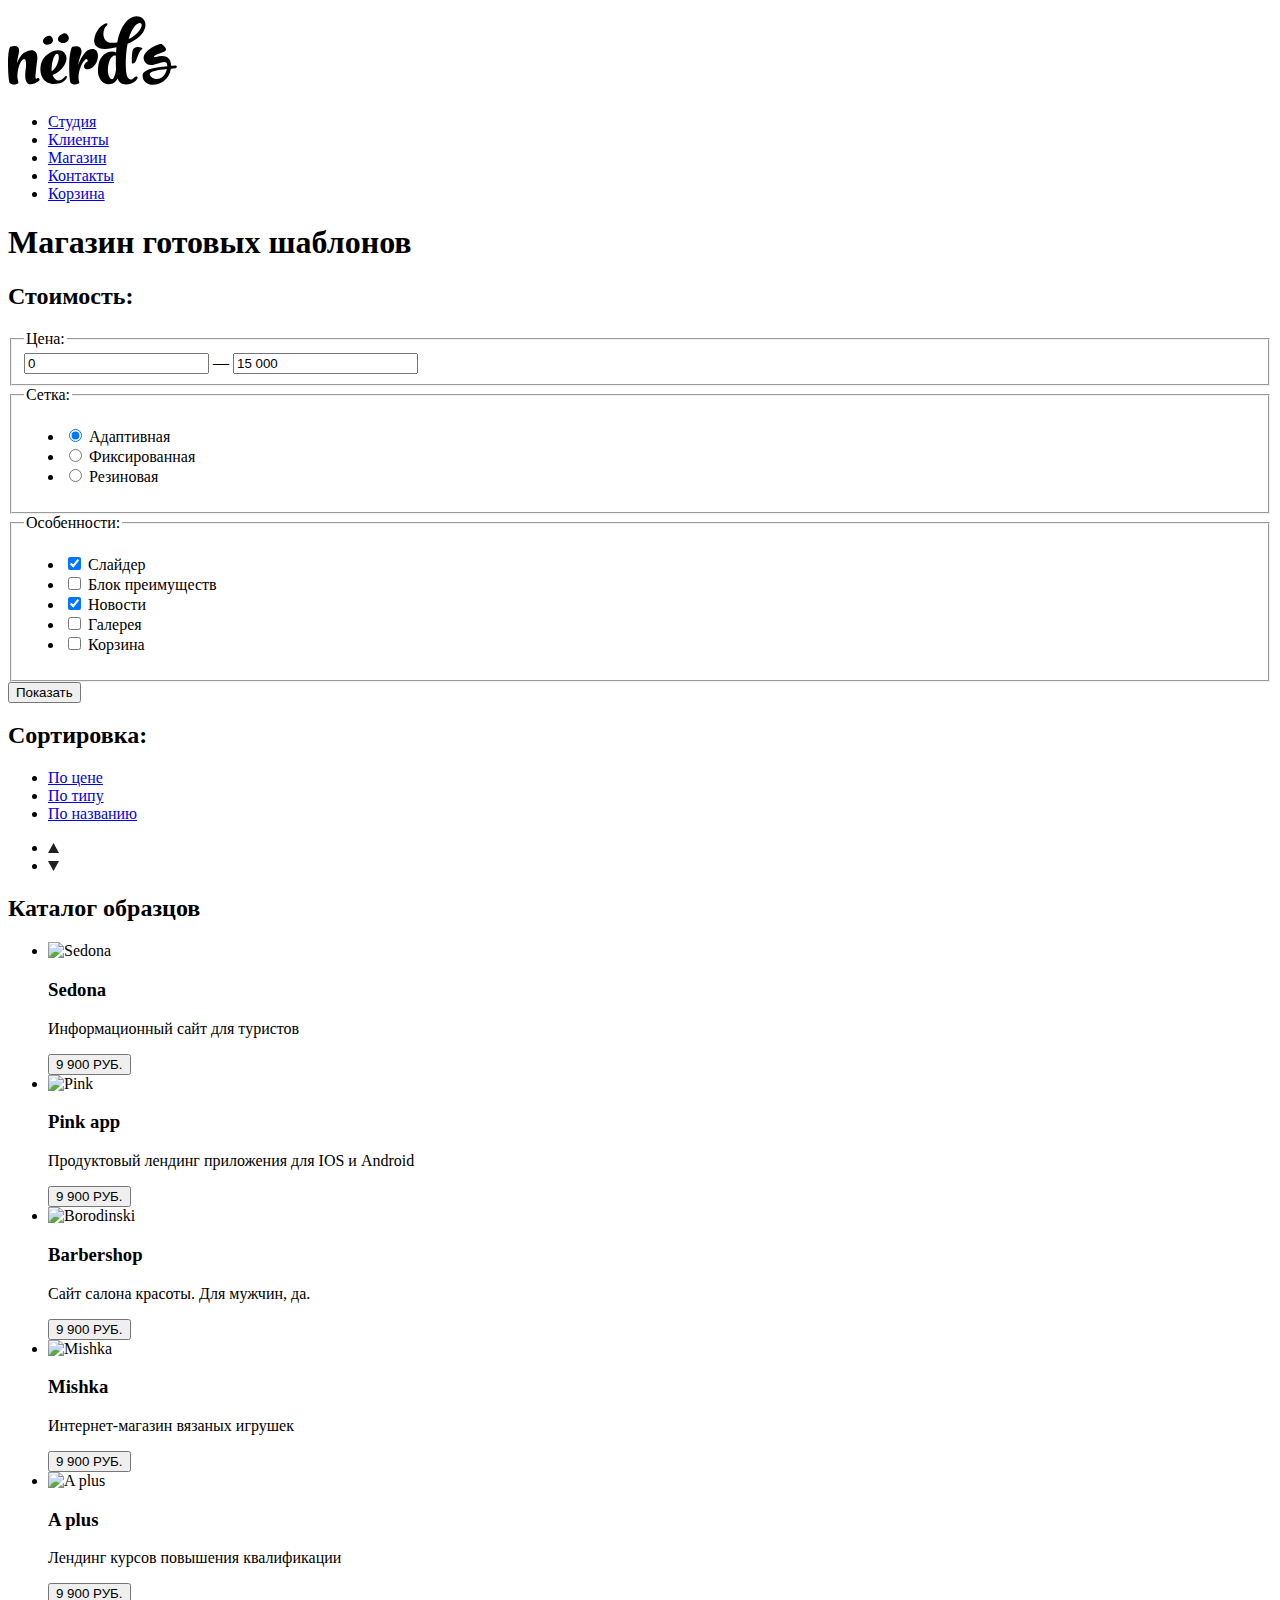
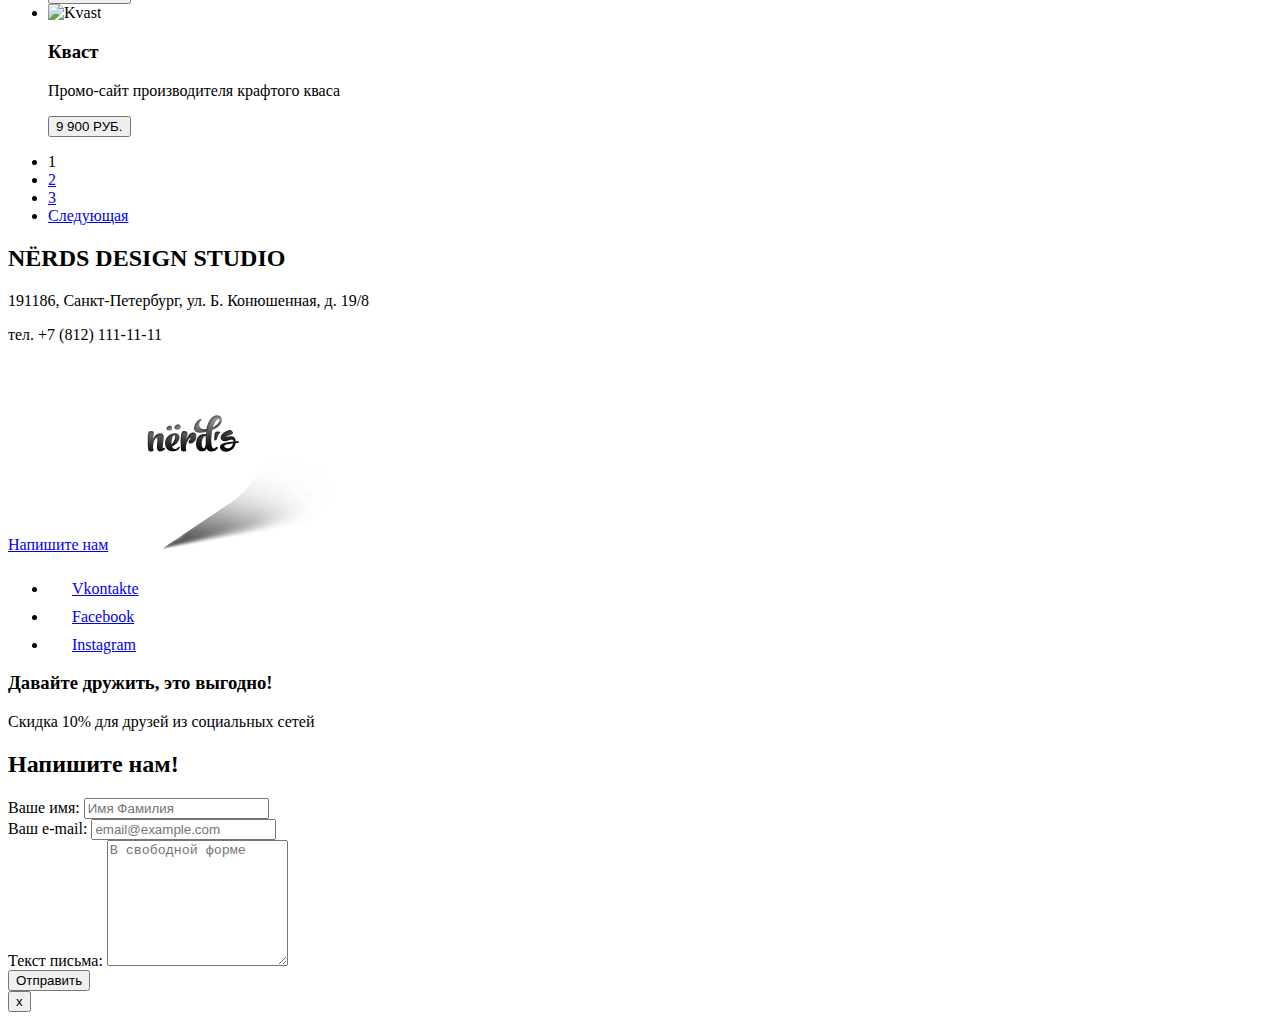
==== source/catalog.html @ 7f61f811 "каталог - хтмл" ====
<!DOCTYPE html>
<html lang="ru">

    <head>
        <meta charset="utf-8">
        <title>Nerds</title>
        <link rel="preconnect" href="https://fonts.gstatic.com">
        <link href="https://fonts.googleapis.com/css2?family=Roboto:wght@400;700&display=swap" rel="stylesheet">

        <!--     <link href="css/normalize.css" rel="stylesheet">
    <link href="css/style.css" rel="stylesheet">  -->
    </head>

    <body>
        <header class="main-header">
            <a class="main-logo">
                <img src="img/svg/nerds-logo.svg" width="169" height="85" alt="Логотип «Техномарт»">
            </a>
            <nav>
                <ul class="site-navigation">
                    <li>
                        <a href="#">Студия</a>
                    </li>
                    <li>
                        <a href="#">Клиенты</a>
                    </li>
                    <li>
                        <a href="catalog.html">Магазин</a>
                    </li>
                    <li>
                        <a href="#">Контакты</a>
                    </li>
                    <li>
                        <a href="#">Корзина</a>
                    </li>
                </ul>
            </nav>
        </header>

        <main>
            <h1>Магазин готовых шаблонов</h1>

            <section class="filter">
                <h2>Стоимость:</h2>
                <form class="filter-parameters" action="#" method="GET">
                    <fieldset class="price-field">
                        <legend>Цена:</legend>
                        <div class="price-line">
                            <div class="switch-min"></div>
                            <div class="toggle-switch">
                                <div class="switch-range"></div>
                            </div>
                            <div class="switch-max"></div>
                        </div>
                        <div class="price-input">
                            <input class="price-min" type="text" name="price-min" value="0">
                            <span>—</span>
                            <input class="price-max" type="text" name="price-max" value="15 000">
                        </div>
                    </fieldset>
                    <fieldset class="power-field">
                        <legend>Сетка:</legend>
                        <ul class="grid-field">
                            <li>
                                <input type="radio" name="grid" value="adapted" id="grid-adapted" checked>
                                <label for="grid-adapted">Адаптивная</label>
                            </li>
                            <li>
                                <input type="radio" name="grid" value="fix" id="grid-fix">
                                <label for="grid-fix">Фиксированная</label>
                            </li>
                            <li>
                                <input type="radio" name="grid" value="rubber" id="grid-rubber">
                                <label for="grid-rubber">Резиновая</label>
                            </li>
                        </ul>
                    </fieldset>
                    <fieldset class="features-field">
                        <legend>Особенности:</legend>
                        <ul class="features-list">
                            <li>
                                <input type="checkbox" name="features" id="slider" checked>
                                <label for="slider">Слайдер</label>
                            </li>
                            <li>
                                <input type="checkbox" name="features" id="advantages">
                                <label for="advantages">Блок преимуществ</label>
                            </li>
                            <li>
                                <input type="checkbox" name="features" id="news" checked>
                                <label for="news">Новости</label>
                            </li>
                            <li>
                                <input type="checkbox" name="features" id="gallery">
                                <label for="gallery">Галерея</label>
                            </li>
                            <li>
                                <input type="checkbox" name="features" id="cart">
                                <label for="cart">Корзина</label>
                            </li>
                        </ul>
                    </fieldset>
                    <button class="filter-button" type="submit">Показать</button>
                </form>
            </section>
            <div class="all-catalog">
                <div class="sorting">
                    <h2>Сортировка:</h2>
                    <ul class="sorting-list">
                        <li>
                            <a href="#">По цене</a>
                        </li>
                        <li>
                            <a href="#">По типу</a>
                        </li>
                        <li>
                            <a href="#">По названию</a>
                        </li>
                    </ul>
                    <ul class="sorting-filter">
                        <li>
                            <a class="up" href="#" aria-label="По возрастанию"> <svg xmlns="http://www.w3.org/2000/svg"
                                    width="11" height="10" viewbox="0 0 11 10">
                                    <path fill="#231F20" d="M5.5 0L0 10h11z" />
                                </svg>
                            </a>
                        </li>
                        <li>
                            <a class="down" href="#" aria-label="По убыванию">
                                <svg xmlns="http://www.w3.org/2000/svg" width="11" height="10" viewbox="0 0 11 10">
                                    <path fill="#231F20" d="M5.5 10L0 0h11" />
                                </svg>
                            </a>
                        </li>
                    </ul>
                </div>
                <section class="samples">
                    <h2 class="visually-hidden">Каталог образцов</h2>
                    <ul>
                        <li>
                            <span class="brows"></span>
                            <img src="#" width="360" height="575" alt="Sedona">
                            <h3>Sedona</h3>
                            <p>Информационный сайт для туристов</p>
                            <button class="button button-buy" type="button">9 900 РУБ.</button>
                        </li>
                        <li>
                            <span class="brows"></span>
                            <img src="#" width="360" height="575" alt="Pink">
                            <h3>Pink app</h3>
                            <p>Продуктовый лендинг приложения для IOS и Android</p>
                            <button class="button button-buy" type="button">9 900 РУБ.</button>
                        </li>
                        <li>
                            <span class="brows"></span>
                            <img src="#" width="360" height="575" alt="Borodinski">
                            <h3>Barbershop</h3>
                            <p>Сайт салона красоты. Для мужчин, да.</p>
                            <button class="button button-buy" type="button">9 900 РУБ.</button>
                        </li>
                        <li>
                            <span class="brows"></span>
                            <img src="#" width="360" height="575" alt="Mishka">
                            <h3>Mishka</h3>
                            <p>Интернет-магазин вязаных игрушек</p>
                            <button class="button button-buy" type="button">9 900 РУБ.</button>
                        </li>
                        <li>
                            <span class="brows"></span>
                            <img src="#" width="360" height="575" alt="A plus">
                            <h3>A plus</h3>
                            <p>Лендинг курсов повышения квалификации</p>
                            <button class="button button-buy" type="button">9 900 РУБ.</button>
                        </li>
                        <li>
                            <span class="brows"></span>
                            <img src="#" width="360" height="575" alt="Kvast">
                            <h3>Кваст</h3>
                            <p>Промо-сайт производителя крафтого кваса</p>
                            <button class="button button-buy" type="button">9 900 РУБ.</button>
                        </li>
                    </ul>
                </section>

                <ul class="pages-list">
                    <li class="page page-active">
                        <a>1</a>
                    </li>
                    <li class="page">
                        <a href="#">2</a>
                    </li>
                    <li class="page">
                        <a class="page" href="#">3</a>
                    </li>
                    <li class="page">
                        <a class="page page-next" href="#">Следующая</a>
                    </li>
                </ul>

        </main>

        <footer class="main-footer">
            <h2>NЁRDS DESIGN STUDIO </h2>
            <p>191186, Санкт-Петербург, ул. Б. Конюшенная, д. 19/8 </p>
            <p>тел. +7 (812) 111-11-11</p>
            <a href="#" class="button">Напишите нам</a>
            <img src="img/map-marker.png" alt="Мы здесь">
            <ul class="footer-links">
                <li>
                    <a class="link-vk" href="#" aria-label="Вконтакте"><img src="img/svg/vk-icon.svg" width="24"
                            height="24" alt="Vkontakte"><span class="visually-hidden">Vkontakte</span></a>
                </li>
                <li>
                    <a class="link-fb" href="#" aria-label="Фейсбук"><img src="img/svg/fb-icon.svg" width="24"
                            height="24" alt="Facebook"><span class="visually-hidden">Facebook</span></a>
                </li>
                <li>
                    <a class="link-in" href="#" aria-label="Инстаграмм"><img src="img/svg/insta-icon.svg" width="24"
                            height="24" alt="Instagram"><span class="visually-hidden">Instagram</span></a>
                </li>
            </ul>
            <h3>Давайте дружить, это выгодно!</h3>
            <p>Скидка 10% для друзей из социальных сетей</p>
        </footer>

        <section class="modal write-us">
            <h2 class="visually-hidden">Напишите нам!</h2>
            <form action="#" method="post">
                <div class="write-us-form">
                    <div class="write-us-field">
                        <label for="field-name">Ваше имя:</label>
                        <input type="text" id="field-name" name="your_name" placeholder="Имя Фамилия" required>
                    </div>
                    <div class="write-us-field">
                        <label for="field-email">Ваш e-mail:</label>
                        <input type="text" id="field-email" name="your_email" placeholder="email@example.com" required>
                    </div>
                    <div class="write-us-field-3">
                        <label for="field-comment">Текст письма:</label>
                        <textarea name="field-comment" id="field-comment" rows="8"
                            placeholder="В свободной форме"></textarea>
                    </div>
                    <div class="write-us-bottom">
                        <button class="button" type="submit">Отправить</button>
                    </div>
                </div>
            </form>
            <button class="button-close" type="button" aria-label="Закрыть">x</button>
        </section>

    </body>

</html>
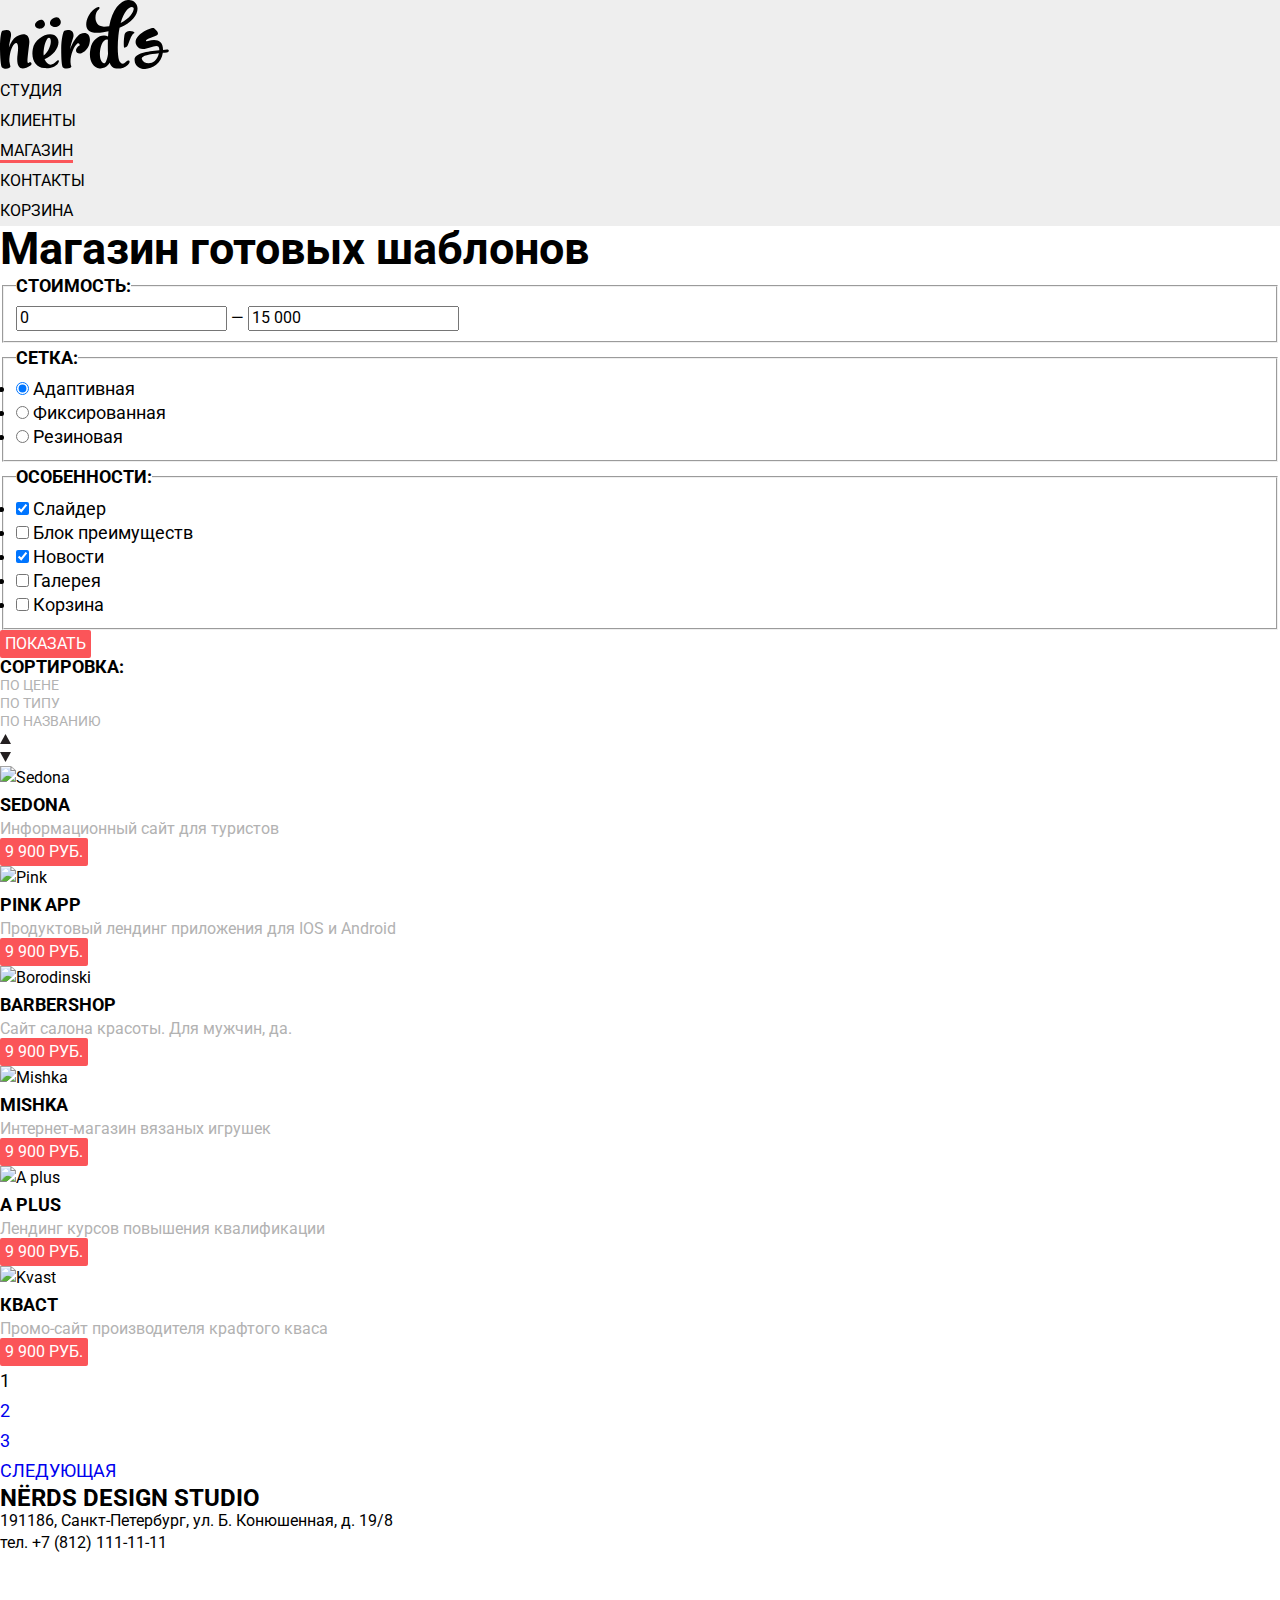
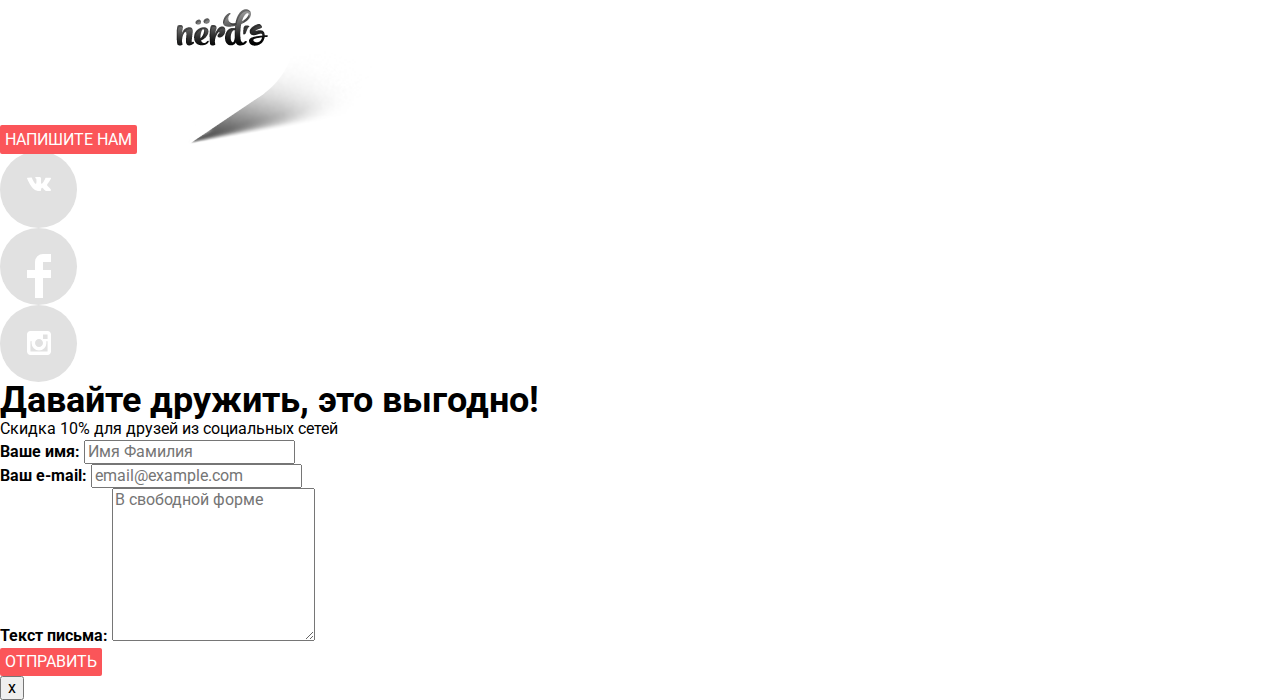
==== commit 431b8f36: "шрифты" ====
--- a/source/catalog.html
+++ b/source/catalog.html
@@ -7,25 +7,25 @@
         <link rel="preconnect" href="https://fonts.gstatic.com">
         <link href="https://fonts.googleapis.com/css2?family=Roboto:wght@400;700&display=swap" rel="stylesheet">
 
-        <!--     <link href="css/normalize.css" rel="stylesheet">
-    <link href="css/style.css" rel="stylesheet">  -->
+        <link href="css/normalize.css" rel="stylesheet">
+        <link href="css/style.css" rel="stylesheet">
     </head>
 
     <body>
         <header class="main-header">
-            <a class="main-logo">
+            <a class="main-logo" href="index.html">
                 <img src="img/svg/nerds-logo.svg" width="169" height="85" alt="Логотип «Техномарт»">
             </a>
             <nav>
                 <ul class="site-navigation">
                     <li>
-                        <a href="#">Студия</a>
+                        <a href="index.html">Студия</a>
                     </li>
                     <li>
                         <a href="#">Клиенты</a>
                     </li>
                     <li>
-                        <a href="catalog.html">Магазин</a>
+                        <a class="catalog-page" href="catalog.html">Магазин</a>
                     </li>
                     <li>
                         <a href="#">Контакты</a>
@@ -37,14 +37,14 @@
             </nav>
         </header>
 
-        <main>
+        <main class="catalog">
             <h1>Магазин готовых шаблонов</h1>
 
             <section class="filter">
-                <h2>Стоимость:</h2>
+                <h2 class="visually-hidden">Фильтр</h2>
                 <form class="filter-parameters" action="#" method="GET">
                     <fieldset class="price-field">
-                        <legend>Цена:</legend>
+                        <legend>Стоимость:</legend>
                         <div class="price-line">
                             <div class="switch-min"></div>
                             <div class="toggle-switch">
@@ -100,102 +100,103 @@
                             </li>
                         </ul>
                     </fieldset>
-                    <button class="filter-button" type="submit">Показать</button>
+                    <button class="button filter-button" type="submit">Показать</button>
                 </form>
             </section>
-            <div class="all-catalog">
-                <div class="sorting">
-                    <h2>Сортировка:</h2>
-                    <ul class="sorting-list">
-                        <li>
-                            <a href="#">По цене</a>
-                        </li>
-                        <li>
-                            <a href="#">По типу</a>
-                        </li>
-                        <li>
-                            <a href="#">По названию</a>
-                        </li>
-                    </ul>
-                    <ul class="sorting-filter">
-                        <li>
-                            <a class="up" href="#" aria-label="По возрастанию"> <svg xmlns="http://www.w3.org/2000/svg"
-                                    width="11" height="10" viewbox="0 0 11 10">
-                                    <path fill="#231F20" d="M5.5 0L0 10h11z" />
-                                </svg>
-                            </a>
-                        </li>
-                        <li>
-                            <a class="down" href="#" aria-label="По убыванию">
-                                <svg xmlns="http://www.w3.org/2000/svg" width="11" height="10" viewbox="0 0 11 10">
-                                    <path fill="#231F20" d="M5.5 10L0 0h11" />
-                                </svg>
-                            </a>
-                        </li>
-                    </ul>
-                </div>
-                <section class="samples">
-                    <h2 class="visually-hidden">Каталог образцов</h2>
-                    <ul>
-                        <li>
-                            <span class="brows"></span>
-                            <img src="#" width="360" height="575" alt="Sedona">
-                            <h3>Sedona</h3>
-                            <p>Информационный сайт для туристов</p>
-                            <button class="button button-buy" type="button">9 900 РУБ.</button>
-                        </li>
-                        <li>
-                            <span class="brows"></span>
-                            <img src="#" width="360" height="575" alt="Pink">
-                            <h3>Pink app</h3>
-                            <p>Продуктовый лендинг приложения для IOS и Android</p>
-                            <button class="button button-buy" type="button">9 900 РУБ.</button>
-                        </li>
-                        <li>
-                            <span class="brows"></span>
-                            <img src="#" width="360" height="575" alt="Borodinski">
-                            <h3>Barbershop</h3>
-                            <p>Сайт салона красоты. Для мужчин, да.</p>
-                            <button class="button button-buy" type="button">9 900 РУБ.</button>
-                        </li>
-                        <li>
-                            <span class="brows"></span>
-                            <img src="#" width="360" height="575" alt="Mishka">
-                            <h3>Mishka</h3>
-                            <p>Интернет-магазин вязаных игрушек</p>
-                            <button class="button button-buy" type="button">9 900 РУБ.</button>
-                        </li>
-                        <li>
-                            <span class="brows"></span>
-                            <img src="#" width="360" height="575" alt="A plus">
-                            <h3>A plus</h3>
-                            <p>Лендинг курсов повышения квалификации</p>
-                            <button class="button button-buy" type="button">9 900 РУБ.</button>
-                        </li>
-                        <li>
-                            <span class="brows"></span>
-                            <img src="#" width="360" height="575" alt="Kvast">
-                            <h3>Кваст</h3>
-                            <p>Промо-сайт производителя крафтого кваса</p>
-                            <button class="button button-buy" type="button">9 900 РУБ.</button>
-                        </li>
-                    </ul>
-                </section>
-
-                <ul class="pages-list">
-                    <li class="page page-active">
-                        <a>1</a>
-                    </li>
-                    <li class="page">
-                        <a href="#">2</a>
-                    </li>
-                    <li class="page">
-                        <a class="page" href="#">3</a>
-                    </li>
-                    <li class="page">
-                        <a class="page page-next" href="#">Следующая</a>
-                    </li>
-                </ul>
+
+            <section class="sorting">
+                <h2>Сортировка:</h2>
+                <ul class="sorting-list">
+                    <li>
+                        <a href="#">По цене</a>
+                    </li>
+                    <li>
+                        <a href="#">По типу</a>
+                    </li>
+                    <li>
+                        <a href="#">По названию</a>
+                    </li>
+                </ul>
+                <ul class="sorting-filter">
+                    <li>
+                        <a class="up" href="#" aria-label="По возрастанию"> <svg xmlns="http://www.w3.org/2000/svg"
+                                width="11" height="10" viewbox="0 0 11 10">
+                                <path fill="#231F20" d="M5.5 0L0 10h11z" />
+                            </svg>
+                        </a>
+                    </li>
+                    <li>
+                        <a class="down" href="#" aria-label="По убыванию">
+                            <svg xmlns="http://www.w3.org/2000/svg" width="11" height="10" viewbox="0 0 11 10">
+                                <path fill="#231F20" d="M5.5 10L0 0h11" />
+                            </svg>
+                        </a>
+                    </li>
+                </ul>
+            </section>
+
+            <section class="samples">
+                <h2 class="visually-hidden">Каталог образцов</h2>
+                <ul>
+                    <li>
+                        <span class="brows"></span>
+                        <img src="#" width="360" height="575" alt="Sedona">
+                        <h3>Sedona</h3>
+                        <p>Информационный сайт для туристов</p>
+                        <button class="button button-buy" type="button">9 900 РУБ.</button>
+                    </li>
+                    <li>
+                        <span class="brows"></span>
+                        <img src="#" width="360" height="575" alt="Pink">
+                        <h3>Pink app</h3>
+                        <p>Продуктовый лендинг приложения для IOS и Android</p>
+                        <button class="button button-buy" type="button">9 900 РУБ.</button>
+                    </li>
+                    <li>
+                        <span class="brows"></span>
+                        <img src="#" width="360" height="575" alt="Borodinski">
+                        <h3>Barbershop</h3>
+                        <p>Сайт салона красоты. Для мужчин, да.</p>
+                        <button class="button button-buy" type="button">9 900 РУБ.</button>
+                    </li>
+                    <li>
+                        <span class="brows"></span>
+                        <img src="#" width="360" height="575" alt="Mishka">
+                        <h3>Mishka</h3>
+                        <p>Интернет-магазин вязаных игрушек</p>
+                        <button class="button button-buy" type="button">9 900 РУБ.</button>
+                    </li>
+                    <li>
+                        <span class="brows"></span>
+                        <img src="#" width="360" height="575" alt="A plus">
+                        <h3>A plus</h3>
+                        <p>Лендинг курсов повышения квалификации</p>
+                        <button class="button button-buy" type="button">9 900 РУБ.</button>
+                    </li>
+                    <li>
+                        <span class="brows"></span>
+                        <img src="#" width="360" height="575" alt="Kvast">
+                        <h3>Кваст</h3>
+                        <p>Промо-сайт производителя крафтого кваса</p>
+                        <button class="button button-buy" type="button">9 900 РУБ.</button>
+                    </li>
+                </ul>
+            </section>
+
+            <ul class="pages-list">
+                <li class="page page-active">
+                    <a>1</a>
+                </li>
+                <li class="page">
+                    <a href="#">2</a>
+                </li>
+                <li class="page">
+                    <a class="page" href="#">3</a>
+                </li>
+                <li class="page">
+                    <a class="page page-next" href="#">Следующая</a>
+                </li>
+            </ul>
 
         </main>
 
--- a/source/css/style.css
+++ b/source/css/style.css
@@ -0,0 +1,311 @@
+body {
+  margin: 0;
+  padding: 0;
+
+  font-family: "Roboto", Arial, sans-serif;
+  font-weight: normal;
+  font-size: 16px;
+  line-height: 24px;
+  color: #000000;
+
+  background-color: #ffffff;
+}
+
+a {
+  text-decoration: none;
+}
+
+img {
+  max-width: 100%;
+  height: auto;
+}
+
+ul,
+li,
+h1,
+h2,
+h3,
+h4,
+p {
+  margin: 0;
+  padding: 0;
+  /* ибо в жопу  */
+}
+
+.button {
+  font: inherit;
+  font-size: 16px;
+  line-height: 18px;
+  text-align: center;
+  vertical-align: middle;
+  text-transform: uppercase;
+
+  color: #ffffff;
+  background-color: #fb5559;
+
+  border: none;
+  border-radius: 2px;
+  cursor: pointer;
+
+  padding: 5px; /* якорь: убрать? */
+}
+
+.button-green {
+  background-color: #00c973;
+}
+
+.button-yellow {
+  background-color: #efc749;
+}
+
+.visually-hidden:not(:focus):not(:active),
+input[type="checkbox"].visually-hidden,
+input[type="radio"].visually-hidden {
+  position: absolute;
+
+  width: 1px;
+  height: 1px;
+  margin: -1px;
+  padding: 0;
+  overflow: hidden;
+
+  white-space: nowrap;
+
+  border: 0;
+
+  clip: rect(0 0 0 0);
+  clip-path: inset(100%);
+}
+
+/* header */
+
+.main-header,
+.main-info-slider {
+  background-color: #eeeeee;
+}
+
+.site-navigation {
+  /* font-weight: bold; */
+  line-height: 30px;
+  text-transform: uppercase;
+
+  list-style: none;
+}
+
+.main-page {
+  border-bottom: 3px solid #fb565a;
+}
+
+.catalog-page {
+  border-bottom: 3px solid #fb565a;
+}
+
+.site-navigation a {
+  color: #000000;
+}
+
+.site-navigation a:hover {
+  color: #fb565a;
+}
+
+.site-navigation a:active {
+  color: #a6a6a6;
+}
+
+.site-navigation a:focus {
+  outline: none;
+  border-bottom: 3px solid #fb565a;
+}
+
+/* end header */
+
+/* slider */
+
+.slider-list li {
+  text-align: left;
+}
+
+.main-info-slider h3,
+.slider-list h3 {
+  font-size: 55px;
+  line-height: 55px;
+  /*  font-weight: medium; */
+}
+
+.slide-2,
+.slide-3 {
+  display: none;
+}
+
+/* end slider */
+
+/* services */
+
+.services h3 {
+  font-size: 24px;
+  line-height: 30px;
+  font-weight: bold;
+  text-transform: uppercase;
+}
+
+/* end services */
+
+/* about-us */
+
+.about-us h2 {
+  font-size: 45px;
+  line-height: 45px;
+}
+
+.about-us h3 {
+  font-size: 16px;
+  line-height: 24px;
+  font-weight: bold;
+  text-transform: uppercase;
+}
+
+.principles h4 {
+  font-size: 45px;
+  line-height: 45px;
+  font-weight: bold;
+}
+
+.principles span {
+  font-size: 45px;
+  /* line-height: 45px; */
+  font-weight: bold;
+}
+
+.principles p {
+  line-height: 18px;
+}
+
+/* end about-us */
+
+/* partners */
+
+/* end partners */
+
+/* catalog */
+
+.catalog h1 {
+  font-size: 45px;
+  line-height: 45px;
+}
+
+/* filter */
+
+.filter legend {
+  font-size: 18px;
+  line-height: 30px;
+  font-weight: bold;
+  text-transform: uppercase;
+}
+
+.filter label {
+  font-size: 18px;
+  line-height: 20px;
+}
+
+.sorting h2 {
+  font-size: 18px;
+  line-height: 18px;
+  font-weight: bold;
+  text-transform: uppercase;
+}
+
+.sorting li {
+  font-size: 14px;
+  line-height: 18px;
+  text-transform: uppercase;
+}
+
+.sorting a {
+  color: #b2b2b2;
+}
+
+.sorting a:hover {
+  color: #666666;
+}
+
+.sorting a:active,
+.sorting a:focus {
+  outline: none;
+  color: #000000;
+}
+
+/* end filter */
+
+/* samples */
+
+.samples h3 {
+  font-size: 18px;
+  line-height: 30px;
+  text-transform: uppercase;
+}
+
+.samples p {
+  font-size: 16px;
+  line-height: 18px;
+
+  color: #b2b2b2;
+}
+
+/* end samples */
+
+.pages-list {
+  font-size: 18px;
+  line-height: 30px;
+  text-transform: uppercase;
+}
+
+/* end catalog */
+
+/* footer */
+
+.main-footer h3 {
+  font-size: 36px;
+  line-height: 36px;
+  font-weight: bold;
+}
+
+.main-footer p {
+  font-size: 16px;
+  line-height: 22px;
+}
+
+.footer-links a {
+  display: block;
+  width: 77px;
+  height: 77px;
+  border-radius: 50%;
+
+  text-align: center;
+
+  background-color: #e1e1e1;
+}
+
+.footer-links img {
+  margin-top: 26px;
+}
+/* end footer */
+
+/* modal */
+
+.write-us h2 {
+  font-size: 45px;
+  line-height: 45px;
+}
+
+.write-us label {
+  font-size: 16px;
+  line-height: 18px;
+  font-weight: bold;
+}
+
+.write-us input {
+  font-size: 16px;
+  line-height: 18px;
+}
+
+/* end modal */
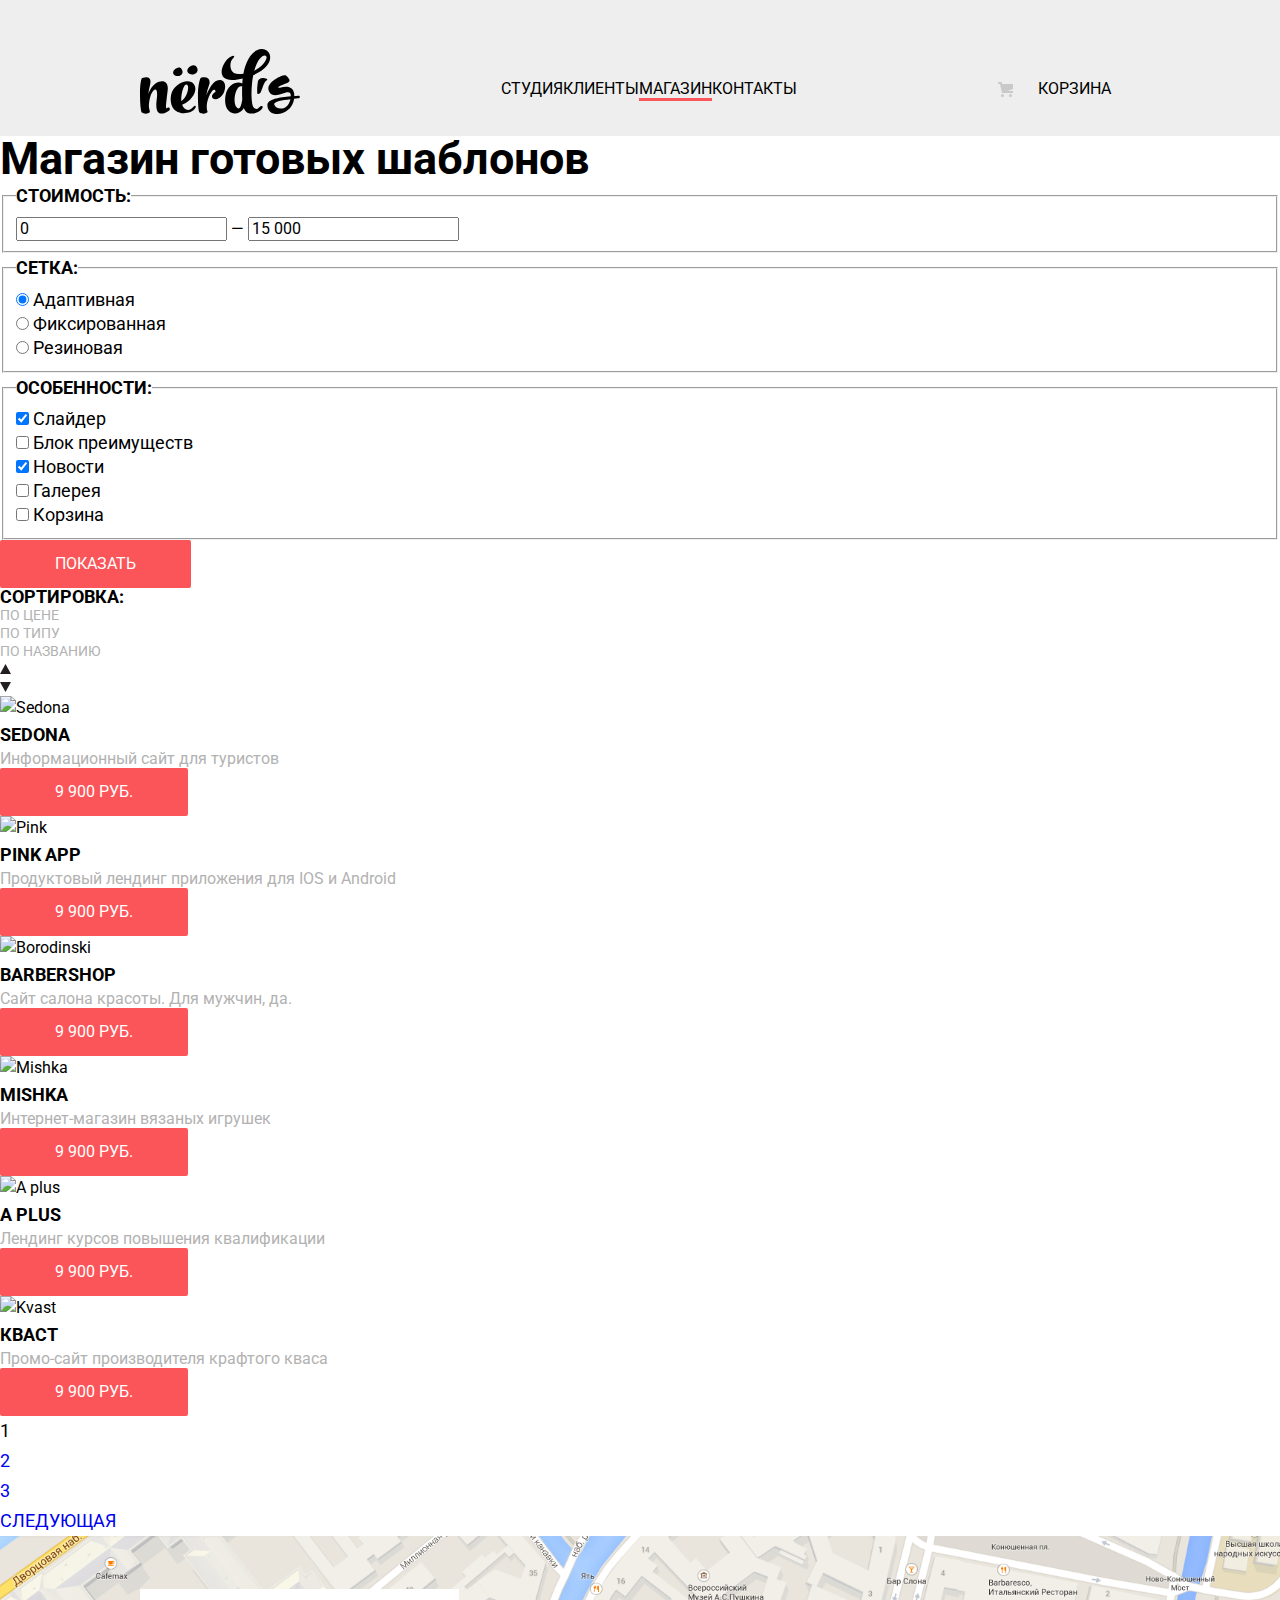
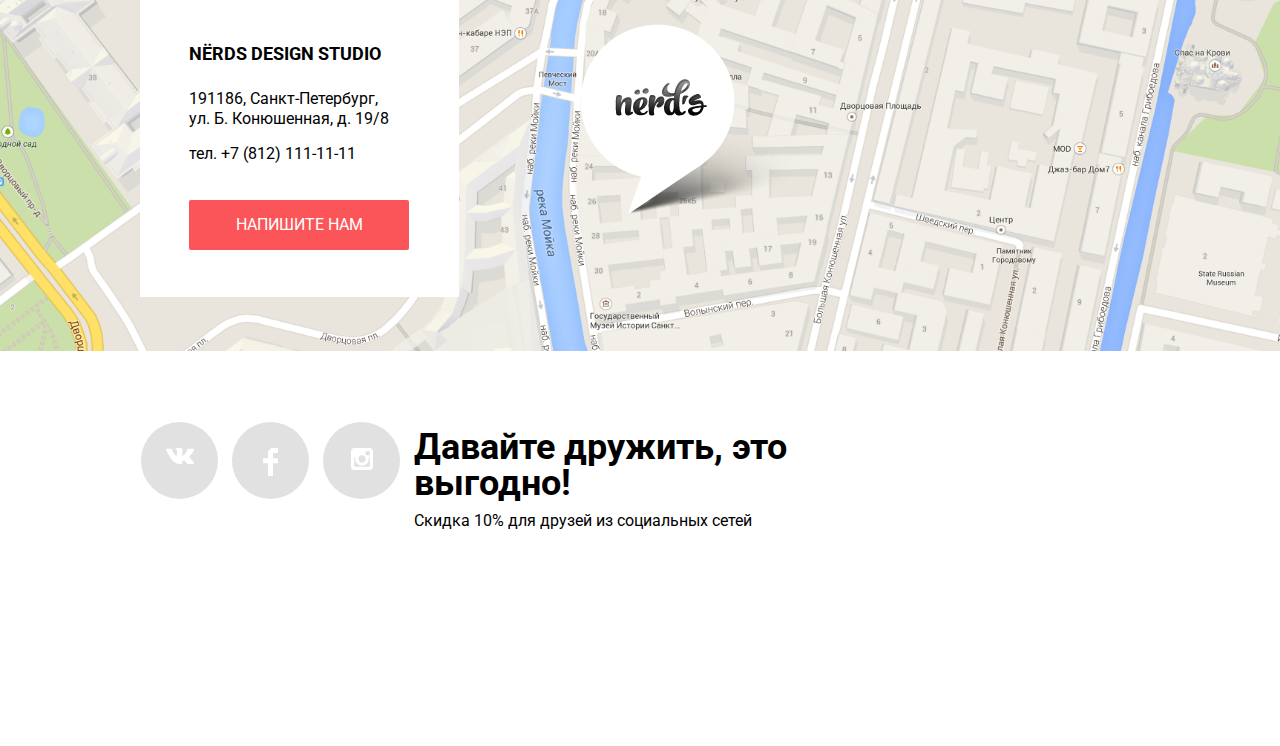
==== commit fb1d59ff: "окончание индекса, модалка, немного скрипта" ====
--- a/source/catalog.html
+++ b/source/catalog.html
@@ -14,8 +14,13 @@
     <body>
         <header class="main-header">
             <a class="main-logo" href="index.html">
-                <img src="img/svg/nerds-logo.svg" width="169" height="85" alt="Логотип «Техномарт»">
-            </a>
+                <svg xmlns="http://www.w3.org/2000/svg" width="160" height="65" viewBox="0 0 160 65">
+                  <path
+                    d="M157.936 49.374c-1.235.161-2.523.271-3.757.377v.056c-2.415 17.364-26.188 20.231-26.779 6.599-.269-6.167 11.593-7.95 23.398-9.088.429-11.09-15.901 5.667-21.608-4.601-5.019-9.025 14.632-17.938 16.728-16.102 6.438 5.636 3.404 6.618-1.379 8.335-9.49 3.41-5.791 4.107-4.511 3.726 7.569-2.253 14.366-1.04 14.312 8.317 1.288-.107 2.522-.163 3.757-.271 2.306-.215 2.467 2.435-.161 2.652zm-7.514.756c-9.124 1.028-17.013 2.436-16.153 5.355 1.716 5.573 13.577 6.818 16.153-5.355zM117.678 44.918c-.682-.037-.703-6.038.112-11.688 1.005-6.951 11.935-3.357 9.093-1.906-2.975 1.52-4.429 8.718-6.266 12.087-.635 1.161-2.605 1.526-2.939 1.507zM42.105 21.002c2.376 4.866-4.937 8.171-8.292 4.521-1.398-1.555-.755-4.56 2.636-6.193 1.697-.836 4.073-1.596 5.656 1.672zM57.062 18.861c2.585 5.297-5.38 8.896-9.031 4.922-1.522-1.695-.823-4.963 2.873-6.742 1.846-.911 4.432-1.736 6.158 1.82zM28.883 61.666c-7.919 5.338-14.219 4.159-12.212-10.848 1.45-10.904-.948-11.521-3.122-9.442-2.845 2.697-4.628 9.723-4.684 16.412a50.98 50.98 0 0 0 1.004 4.776c.334 1.63-4.907 3.315-7.974 1.011C.837 62.79 0 54.865 0 44.131c0-8.824 1.171-14.895 2.23-15.175 8.029-2.191 9.312 1.348 7.583 7.981a47.637 47.637 0 0 0-1.395 7.924c1.673-4.664 4.071-8.485 6.803-10.173 7.416-4.664 13.605-2.473 12.434 6.801-2.007 16.58-2.174 18.827-.39 17.535 2.231-1.574 3.68 1.238 1.618 2.642zM54.982 59.59c-2.175 3.484-7.806 5.171-13.216 4.552-7.75-.843-12.545-7.756-10.705-18.097 2.008-11.185 18.065-18.322 23.196-10.341 3.735 5.789-2.175 16.017-11.597 19.783l-.502.168c1.951 5.171 6.579 7.476 11.039 2.36 2.119-2.36 3.624-1.348 1.785 1.575zm-13.605-7.418c5.855-4.159 7.806-13.32 6.189-15.905-1.728-2.697-5.074 1.517-6.245 11.746-.111 1.461-.111 2.865.056 4.159zM83.091 44.992c-1.597 2.507-3.903 4.384-5.966 5.059-2.398.73-5.185.056-5.185-2.698 0-1.011.892-3.372 3.624-4.721-.168-1.911-1.394-2.417-2.286-1.686-3.345 2.586-7.417 12.25-6.356 19.221.055.168.055.337.055.506.168.617.335 1.237.558 1.854.557 1.574-4.907 3.316-7.973.956-1.059-.788-1.617-6.97-1.617-17.704 0-8.824 1.951-16.636 3.011-16.917 6.412-1.743 10.147 1.292 8.14 7.249-1.171 3.373-2.23 6.801-2.843 10.399 2.453-6.688 6.523-12.872 9.812-14.501 5.856-2.923 10.092.956 8.867 7.813-.056.11-.112.393-.112.449-.056.562-.566 2.302-.39 1.741-.516 1.645-.892 2.277-1.339 2.98z" />
+                  <path
+                    d="M113.207 26.161a86.988 86.988 0 0 0-1.115 7.531c-1.059 10.06-.612 18.996.613 22.986.726 2.137 3.457 4.946 6.078 2.023 2.843-3.203 5.967-1.349 2.174 2.416-2.34 2.305-6.689 3.878-11.039 3.428-3.123-.393-5.018-2.415-6.134-5.505-.444.898-.947 1.685-1.56 2.302-2.119 2.193-4.685 3.43-7.974 3.092-6.637-.73-10.538-7.923-8.699-18.153 1.952-10.791 11.319-14.725 16.728-11.857.112-1.349.223-2.699.335-4.104.055-.281.055-.562.11-.843a96.962 96.962 0 0 1-4.962.956C73.787 34.423 82.04 14.864 87.894 9.75c6.636-5.733 7.36-1.855 5.297-.562-3.68 2.36-5.297 15.905 5.241 15.905 1.729 0 3.346-.112 4.962-.281C106.685 6.49 116.665-2.391 124.75.532c8.976 3.26 8.029 17.535-11.543 25.629zm-10.928 24.393c-.224-3.542-.224-7.532-.167-11.636 0-.506.056-1.011.056-1.461-3.346-1.518-6.635 3.653-7.473 10.792-.946 8.373 2.788 12.813 4.908 10.791 1.617-1.631 2.453-6.803 2.676-8.486zm24.086-43.165c-1.784-2.642-8.307.562-12.098 14.332 9.535-4.554 13.326-12.422 12.098-14.332z" />
+                </svg>
+              </a>
             <nav>
                 <ul class="site-navigation">
                     <li>
@@ -200,55 +205,67 @@
 
         </main>
 
-        <footer class="main-footer">
-            <h2>NЁRDS DESIGN STUDIO </h2>
-            <p>191186, Санкт-Петербург, ул. Б. Конюшенная, д. 19/8 </p>
-            <p>тел. +7 (812) 111-11-11</p>
-            <a href="#" class="button">Напишите нам</a>
-            <img src="img/map-marker.png" alt="Мы здесь">
-            <ul class="footer-links">
+        <footer class="main-footer container">
+            <div class="map-info">
+              <img class="map" src="img/map_(1).png" width="1440" height="415" alt="Как добраться">
+              <div class="adress">
+                <h2>NЁRDS DESIGN STUDIO </h2>
+                <p>191186, Санкт-Петербург, <br>
+                  ул. Б. Конюшенная, д. 19/8 </p>
+                <a class="footer-phone" href="tel:+78121111111">тел. +7 (812) 111-11-11</a>
+                <a href="#" class="button button-write-us">Напишите нам</a>
+              </div>
+              <img class="marker" src="img/map-marker.png" alt="Мы здесь">
+            </div>
+            <div class="social">
+              <ul class="footer-links">
                 <li>
-                    <a class="link-vk" href="#" aria-label="Вконтакте"><img src="img/svg/vk-icon.svg" width="24"
-                            height="24" alt="Vkontakte"><span class="visually-hidden">Vkontakte</span></a>
+                  <a class="link-vk" href="#" aria-label="Вконтакте"><img src="img/svg/vk-icon.svg" width="28" height="16"
+                      alt="Vkontakte"><span class="visually-hidden">Vkontakte</span></a>
                 </li>
                 <li>
-                    <a class="link-fb" href="#" aria-label="Фейсбук"><img src="img/svg/fb-icon.svg" width="24"
-                            height="24" alt="Facebook"><span class="visually-hidden">Facebook</span></a>
+                  <a class="link-fb" href="#" aria-label="Фейсбук"><img src="img/svg/fb-icon.svg" width="15" height="23"
+                      alt="Facebook"><span class="visually-hidden">Facebook</span></a>
                 </li>
                 <li>
-                    <a class="link-in" href="#" aria-label="Инстаграмм"><img src="img/svg/insta-icon.svg" width="24"
-                            height="24" alt="Instagram"><span class="visually-hidden">Instagram</span></a>
-                </li>
-            </ul>
-            <h3>Давайте дружить, это выгодно!</h3>
-            <p>Скидка 10% для друзей из социальных сетей</p>
-        </footer>
-
-        <section class="modal write-us">
-            <h2 class="visually-hidden">Напишите нам!</h2>
-            <form action="#" method="post">
+                  <a class="link-in" href="#" aria-label="Инстаграмм"><img src="img/svg/insta-icon.svg" width="22" height="22"
+                      alt="Instagram"><span class="visually-hidden">Instagram</span></a>
+                </li>
+              </ul>
+              <div>
+                <h3>Давайте дружить, это выгодно!</h3>
+                <p>Скидка 10% для друзей из социальных сетей</p>
+              </div>
+            </div>
+          </footer>
+      
+          <section class="modal">
+            <div class="write-us">
+              <h2>Напишите нам</h2>
+              <form action="#" method="post">
                 <div class="write-us-form">
-                    <div class="write-us-field">
-                        <label for="field-name">Ваше имя:</label>
-                        <input type="text" id="field-name" name="your_name" placeholder="Имя Фамилия" required>
-                    </div>
-                    <div class="write-us-field">
-                        <label for="field-email">Ваш e-mail:</label>
-                        <input type="text" id="field-email" name="your_email" placeholder="email@example.com" required>
-                    </div>
-                    <div class="write-us-field-3">
-                        <label for="field-comment">Текст письма:</label>
-                        <textarea name="field-comment" id="field-comment" rows="8"
-                            placeholder="В свободной форме"></textarea>
-                    </div>
-                    <div class="write-us-bottom">
-                        <button class="button" type="submit">Отправить</button>
-                    </div>
+                  <div class="write-us-field">
+                    <label for="field-name">Ваше имя:</label>
+                    <input type="text" id="field-name" name="your_name" placeholder="Имя Фамилия" required>
+                  </div>
+                  <div class="write-us-field">
+                    <label for="field-email">Ваш e-mail:</label>
+                    <input type="text" id="field-email" name="your_email" placeholder="email@example.com" required>
+                  </div>
                 </div>
-            </form>
-            <button class="button-close" type="button" aria-label="Закрыть">x</button>
-        </section>
-
+                <div class="write-us-field write-us-field-3">
+                  <label for="field-comment">Текст письма:</label>
+                  <textarea name="field-comment" id="field-comment" rows="8" placeholder="В свободной форме"></textarea>
+                </div>
+                <div class="write-us-bottom">
+                  <button class="button" type="submit">Отправить</button>
+                </div>
+              </form>
+              <button class="button-close" type="button" aria-label="Закрыть">x</button>
+            </div>
+          </section>
+      
+          <script src="js/popups.js"></script>
     </body>
 
 </html>--- a/source/css/style.css
+++ b/source/css/style.css
@@ -29,7 +29,27 @@
 p {
   margin: 0;
   padding: 0;
+  list-style: none;
   /* ибо в жопу  */
+}
+
+.visually-hidden:not(:focus):not(:active),
+input[type="checkbox"].visually-hidden,
+input[type="radio"].visually-hidden {
+  position: absolute;
+
+  width: 1px;
+  height: 1px;
+  margin: -1px;
+  padding: 0;
+  overflow: hidden;
+
+  white-space: nowrap;
+
+  border: 0;
+
+  clip: rect(0 0 0 0);
+  clip-path: inset(100%);
 }
 
 .button {
@@ -47,7 +67,7 @@
   border-radius: 2px;
   cursor: pointer;
 
-  padding: 5px; /* якорь: убрать? */
+  padding: 15px 55px; /* якорь: убрать? */
 }
 
 .button-green {
@@ -58,23 +78,36 @@
   background-color: #efc749;
 }
 
-.visually-hidden:not(:focus):not(:active),
-input[type="checkbox"].visually-hidden,
-input[type="radio"].visually-hidden {
-  position: absolute;
-
-  width: 1px;
-  height: 1px;
-  margin: -1px;
-  padding: 0;
-  overflow: hidden;
-
-  white-space: nowrap;
-
-  border: 0;
-
-  clip: rect(0 0 0 0);
-  clip-path: inset(100%);
+.button:hover {
+  background-color: #e74246;
+}
+
+.button:active {
+  color: #e37375;
+  background-color: #d7363a;
+}
+
+.button-green:hover {
+  background-color: #00bc6b;
+}
+
+.button-green:active {
+  color: #4dc491;
+  background-color: #00aa61;
+}
+
+.button-yellow:hover {
+  background-color: #eab434;
+}
+
+.button-yellow:active {
+  color: #edc165;
+  background-color: #e5a722;
+}
+
+.container {
+  /*   max-width: 1440px; */
+  margin: 0 auto;
 }
 
 /* header */
@@ -84,8 +117,35 @@
   background-color: #eeeeee;
 }
 
+.main-header {
+  display: flex;
+  justify-content: space-between;
+
+  padding: 49px 140px 15px 140px;
+}
+
+.main-logo {
+  margin-right: 201px;
+}
+
+.main-logo:hover path {
+  fill: #fb565a;
+}
+
+.main-logo:active path {
+  fill: #a6a6a6;
+}
+
+.main-header nav {
+  margin-top: 25px;
+  margin-right: 80px;
+  width: 100%;
+}
+
 .site-navigation {
-  /* font-weight: bold; */
+  display: flex;
+  justify-content: space-between;
+
   line-height: 30px;
   text-transform: uppercase;
 
@@ -117,29 +177,83 @@
   border-bottom: 3px solid #fb565a;
 }
 
+.site-navigation li:last-child {
+  display: block;
+  position: relative;
+
+  margin-left: 201px;
+  padding-left: 40px;
+}
+
+.site-navigation li:last-child::before {
+  content: "";
+
+  position: absolute;
+  top: 8px;
+  left: 0;
+  width: 19px;
+  height: 19px;
+
+  background: url("../img/svg/cart-icon.svg") no-repeat;
+  opacity: 0.5;
+}
+
+.site-navigation li:last-child:hover::before {
+  opacity: 1;
+}
+
 /* end header */
 
 /* slider */
+
+.main-info-slider {
+  margin-bottom: 75px;
+  padding-left: 140px;
+  padding-right: 250px;
+}
 
 .slider-list li {
   text-align: left;
 }
 
-.main-info-slider h3,
 .slider-list h3 {
+  margin-top: 56px;
+  margin-bottom: 28px;
+
   font-size: 55px;
   line-height: 55px;
-  /*  font-weight: medium; */
+}
+
+.slider-list p {
+  margin-bottom: 50px;
+}
+
+.slider-list img {
+  width: 706px;
+  height: 414px;
+}
+
+.slide-1 {
+  display: flex;
 }
 
 .slide-2,
 .slide-3 {
+  display: flex;
   display: none;
 }
 
 /* end slider */
 
 /* services */
+
+.services {
+  position: relative;
+
+  margin-bottom: 137px;
+  padding-left: 140px;
+  padding-right: 279px;
+}
 
 .services h3 {
   font-size: 24px;
@@ -148,13 +262,69 @@
   text-transform: uppercase;
 }
 
+.services-list {
+  display: flex;
+  justify-content: space-between;
+}
+
+.services-list img {
+  margin-bottom: 19px;
+}
+
+.services-list h3 {
+  margin-bottom: 17px;
+}
+
+.services-list p {
+  display: block;
+  max-width: 250px;
+  margin-bottom: 43px;
+}
+
+.services-list .button {
+  padding-left: 40px;
+  padding-right: 40px;
+}
+
+.services::after {
+  content: "";
+
+  position: absolute;
+  bottom: -97px;
+  width: 1160px;
+  height: 2px;
+
+  background: url("../img/divide.png") no-repeat;
+  opacity: 1;
+}
+
 /* end services */
 
 /* about-us */
+
+.about-us {
+  display: flex;
+  position: relative;
+
+  margin-bottom: 101px;
+  padding-left: 140px;
+}
+
+.about-us-info {
+  width: 750px;
+  margin-top: 34px;
+  margin-right: 50px;
+}
 
 .about-us h2 {
   font-size: 45px;
   line-height: 45px;
+  margin-bottom: 32px;
+}
+
+.about-us-info p {
+  padding-right: 70px;
+  margin-bottom: 39px;
 }
 
 .about-us h3 {
@@ -162,6 +332,55 @@
   line-height: 24px;
   font-weight: bold;
   text-transform: uppercase;
+
+  margin-bottom: 25px;
+}
+
+.about-us-list li {
+  position: relative;
+
+  padding-left: 35px;
+  margin-bottom: 24px;
+}
+
+.about-us-list li::before {
+  content: "";
+  position: absolute;
+  top: 1px;
+  left: 0;
+  width: 25px;
+  height: 2px;
+  background-color: #fb5559;
+  transform: translateY(10px);
+}
+
+.about-us-logo h3 {
+  padding-left: 16px;
+  margin-bottom: 41px;
+}
+
+.about-us-logo {
+  width: 360px;
+  height: 208px;
+  margin-bottom: 29px;
+}
+
+.principles {
+  display: flex;
+}
+
+.principles li {
+  width: 105px;
+  margin-right: 14px;
+}
+
+.principles li div {
+  display: flex;
+  margin-bottom: 19px;
+}
+
+.principles li span {
+  margin-top: 1px;
 }
 
 .principles h4 {
@@ -171,8 +390,9 @@
 }
 
 .principles span {
-  font-size: 45px;
-  /* line-height: 45px; */
+  display: block;
+
+  font-size: 28px;
   font-weight: bold;
 }
 
@@ -180,9 +400,116 @@
   line-height: 18px;
 }
 
+.about-us::after {
+  content: "";
+
+  position: absolute;
+  bottom: -51px;
+  width: 1160px;
+  height: 2px;
+
+  background: url("../img/divide.png") no-repeat;
+  opacity: 1;
+}
+
 /* end about-us */
 
 /* partners */
+
+.partners {
+  position: relative;
+
+  padding-left: 170px;
+  margin-bottom: 112px;
+}
+
+.partners-list {
+  display: flex;
+  justify-content: space-between;
+  padding-right: 256px;
+}
+
+.logo-1 {
+  position: relative;
+
+  margin-top: 12px;
+}
+
+.logo-1::after {
+  content: "";
+
+  position: absolute;
+  right: -52px;
+  width: 2px;
+  height: 52px;
+
+  background: url("../img/div.png") no-repeat;
+  opacity: 1;
+}
+
+.logo-2 {
+  position: relative;
+
+  margin-top: -3px;
+}
+
+.logo-2::after {
+  content: "";
+
+  position: absolute;
+  top: 15px;
+  right: -47px;
+  width: 2px;
+  height: 52px;
+
+  background: url("../img/div.png") no-repeat;
+  opacity: 1;
+}
+
+.logo-3 {
+  position: relative;
+
+  margin-top: 12px;
+  margin-left: 5px;
+}
+
+.logo-3::after {
+  content: "";
+
+  position: absolute;
+  right: -52px;
+  top: 1px;
+  width: 2px;
+  height: 52px;
+
+  background: url("../img/div.png") no-repeat;
+  opacity: 1;
+}
+
+.logo-4 {
+  margin-top: -3px;
+}
+
+.partners-list img:hover {
+  opacity: 0.4;
+}
+
+.partners-list img:active {
+  opacity: 0.1;
+}
+
+.partners::after {
+  content: "";
+
+  position: absolute;
+  left: 140px;
+  bottom: -31px;
+  width: 1160px;
+  height: 2px;
+
+  background: url("../img/divide.png") no-repeat;
+  opacity: 1;
+}
 
 /* end partners */
 
@@ -263,15 +590,73 @@
 
 /* footer */
 
+.map-info {
+  position: relative;
+  margin-bottom: 64px;
+}
+
+.map {
+  width: 1440px;
+  height: 415px;
+}
+
+.adress {
+  display: flex;
+  flex-direction: column;
+  position: absolute;
+  top: 53px;
+  left: 140px;
+  width: 270px;
+  height: 255px;
+
+  padding-left: 49px;
+  padding-top: 53px;
+
+  text-align: left;
+
+  background-color: #ffffff;
+}
+
+.adress h2 {
+  font-size: 18px;
+  line-height: 24px;
+  font-weight: bold;
+  text-transform: uppercase;
+
+  margin-bottom: 23px;
+}
+
 .main-footer h3 {
   font-size: 36px;
   line-height: 36px;
   font-weight: bold;
 }
 
+.main-footer p,
+.footer-phone {
+  font-size: 16px;
+  line-height: 20px;
+
+  color: #000000;
+}
+
 .main-footer p {
-  font-size: 16px;
-  line-height: 22px;
+  margin-bottom: 15px;
+}
+
+.footer-phone {
+  margin-bottom: 36px;
+}
+
+.adress .button {
+  max-width: 188px;
+  padding: 16px;
+}
+
+.marker {
+  position: absolute;
+  top: 88px;
+  right: 469px;
 }
 
 .footer-links a {
@@ -285,27 +670,158 @@
   background-color: #e1e1e1;
 }
 
+.social {
+  display: flex;
+  justify-content: space-between;
+  padding-left: 141px;
+  padding-right: 438px;
+
+  margin-bottom: 200px; /* якорь: убрать */
+}
+
+.footer-links {
+  display: flex;
+}
+
+.footer-links li {
+  margin-right: 14px;
+}
+
 .footer-links img {
   margin-top: 26px;
 }
+
+.social h3 {
+  margin-top: 7px;
+  margin-bottom: 10px;
+}
+
 /* end footer */
 
 /* modal */
 
+.modal {
+  display: none;
+  position: fixed;
+
+  top: 50px;
+  left: 50%;
+  margin-left: -520px;
+
+  width: 960px;
+  min-height: 590px;
+  background-color: #ffffff;
+  box-shadow: 0 0 20px 10px #afb3bb;
+}
+
+.write-us {
+  position: relative;
+
+  padding: 71px 100px;
+}
+
+.write-us,
+.write-us-form,
+.write-us-field {
+  display: flex;
+}
+
+.write-us,
+.write-us-field {
+  flex-direction: column;
+}
+
 .write-us h2 {
+  margin-bottom: 40px;
+
   font-size: 45px;
   line-height: 45px;
 }
 
 .write-us label {
+  margin-bottom: 11px;
+
   font-size: 16px;
   line-height: 18px;
   font-weight: bold;
 }
 
+.write-us-form div:first-child {
+  margin-right: 20px;
+  margin-bottom: 33px;
+}
+
 .write-us input {
   font-size: 16px;
   line-height: 18px;
-}
+  width: 340px;
+  min-height: 44px;
+  padding-left: 13px;
+  margin-right: 22px;
+  border: 2px solid #d7dbdd;
+}
+
+.write-us-field-3 textarea {
+  padding-top: 8px;
+  padding-left: 13px;
+  height: 102px;
+  border: 2px solid #d7dbdd;
+}
+
+.write-us-field-3 {
+  margin-bottom: 47px;
+}
+
+.write-us form button {
+  padding: 15px 84px;
+}
+
+.button-close {
+  position: absolute;
+
+  top: 80px;
+  right: 88px;
+
+  width: 24px;
+  height: 24px;
+
+  font-size: 0;
+  border: none;
+  background-color: #ffffff;
+}
+
+.button-close::before,
+.button-close::after {
+  content: "";
+  position: absolute;
+
+  width: 25px;
+  height: 4px;
+  top: 10px;
+  right: -1px;
+
+  background-color: #ee3643;
+
+  cursor: pointer;
+}
+
+.button-close::before {
+  transform: rotate(45deg);
+}
+
+.button-close::after {
+  transform: rotate(-45deg);
+}
+
+.button-close:hover {
+  cursor: pointer;
+}
+
+.modal-show {
+  display: block;
+}
+
+
+
 
 /* end modal */
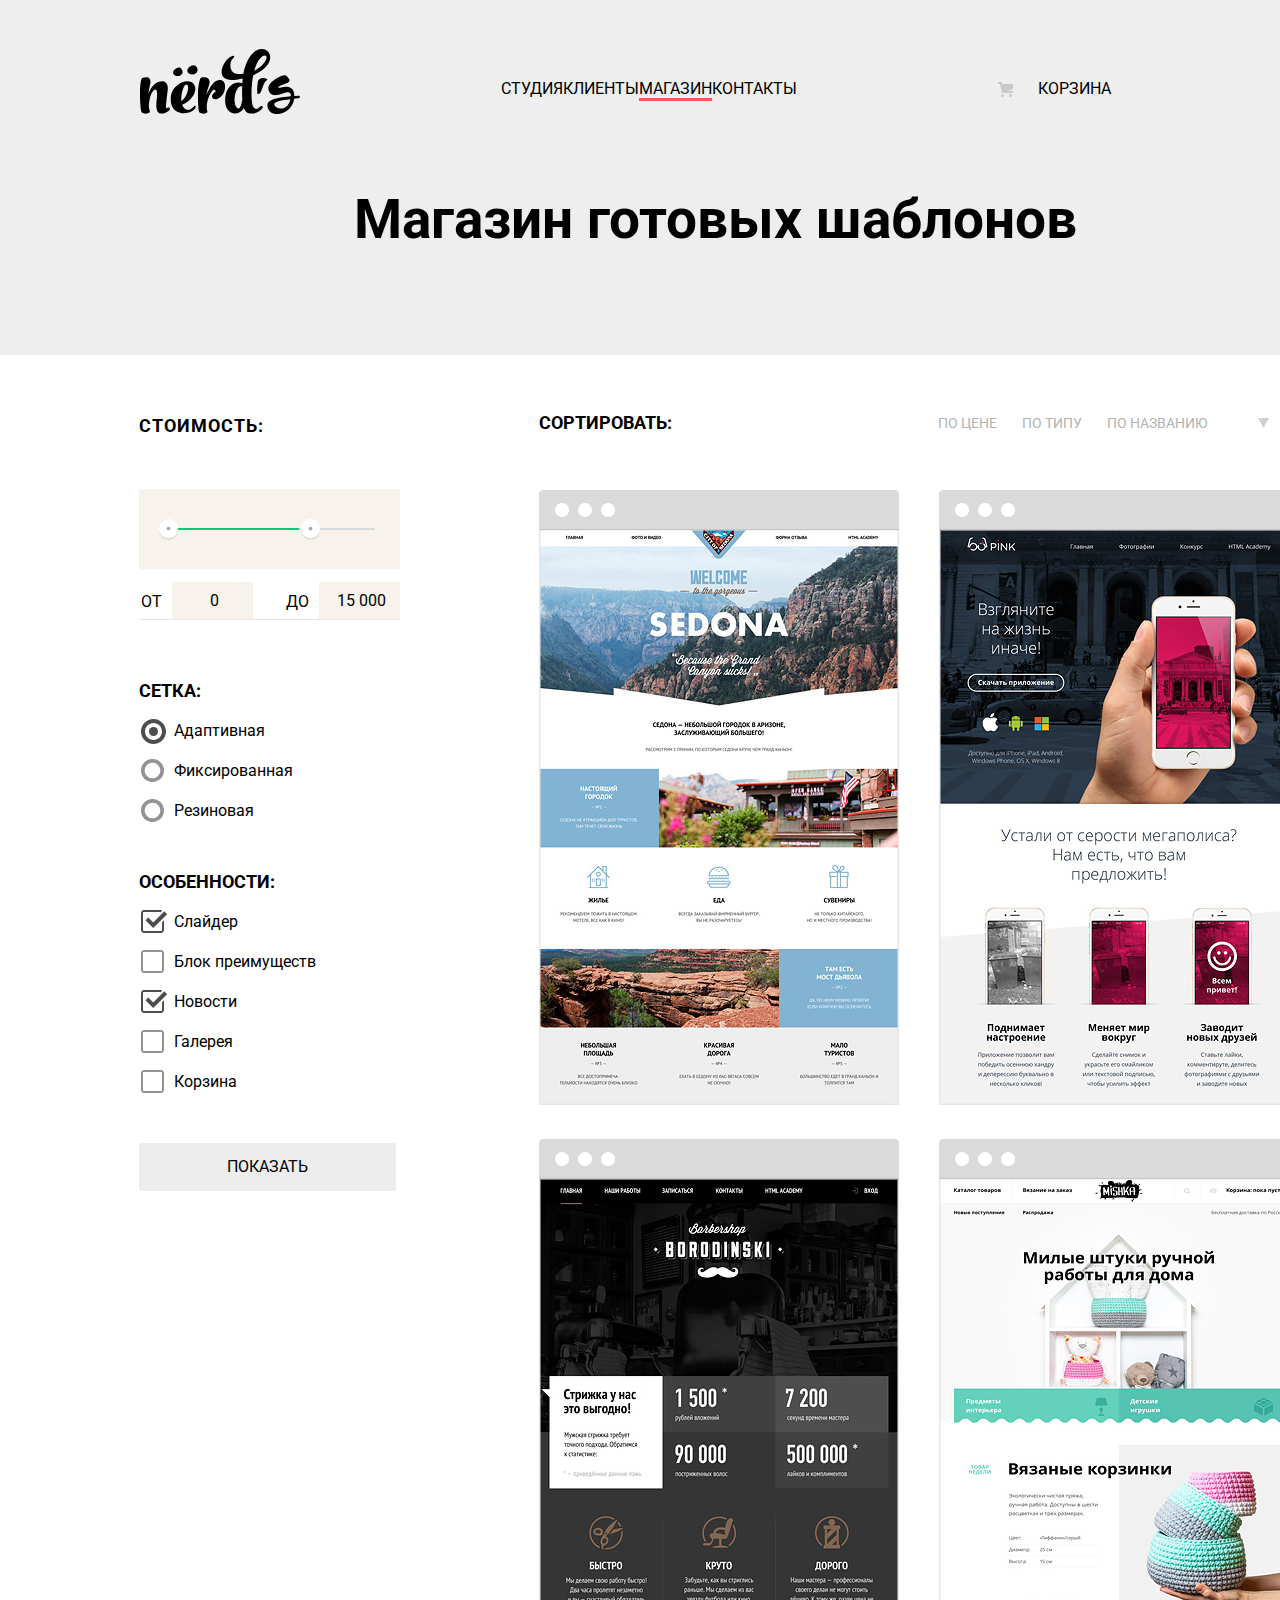
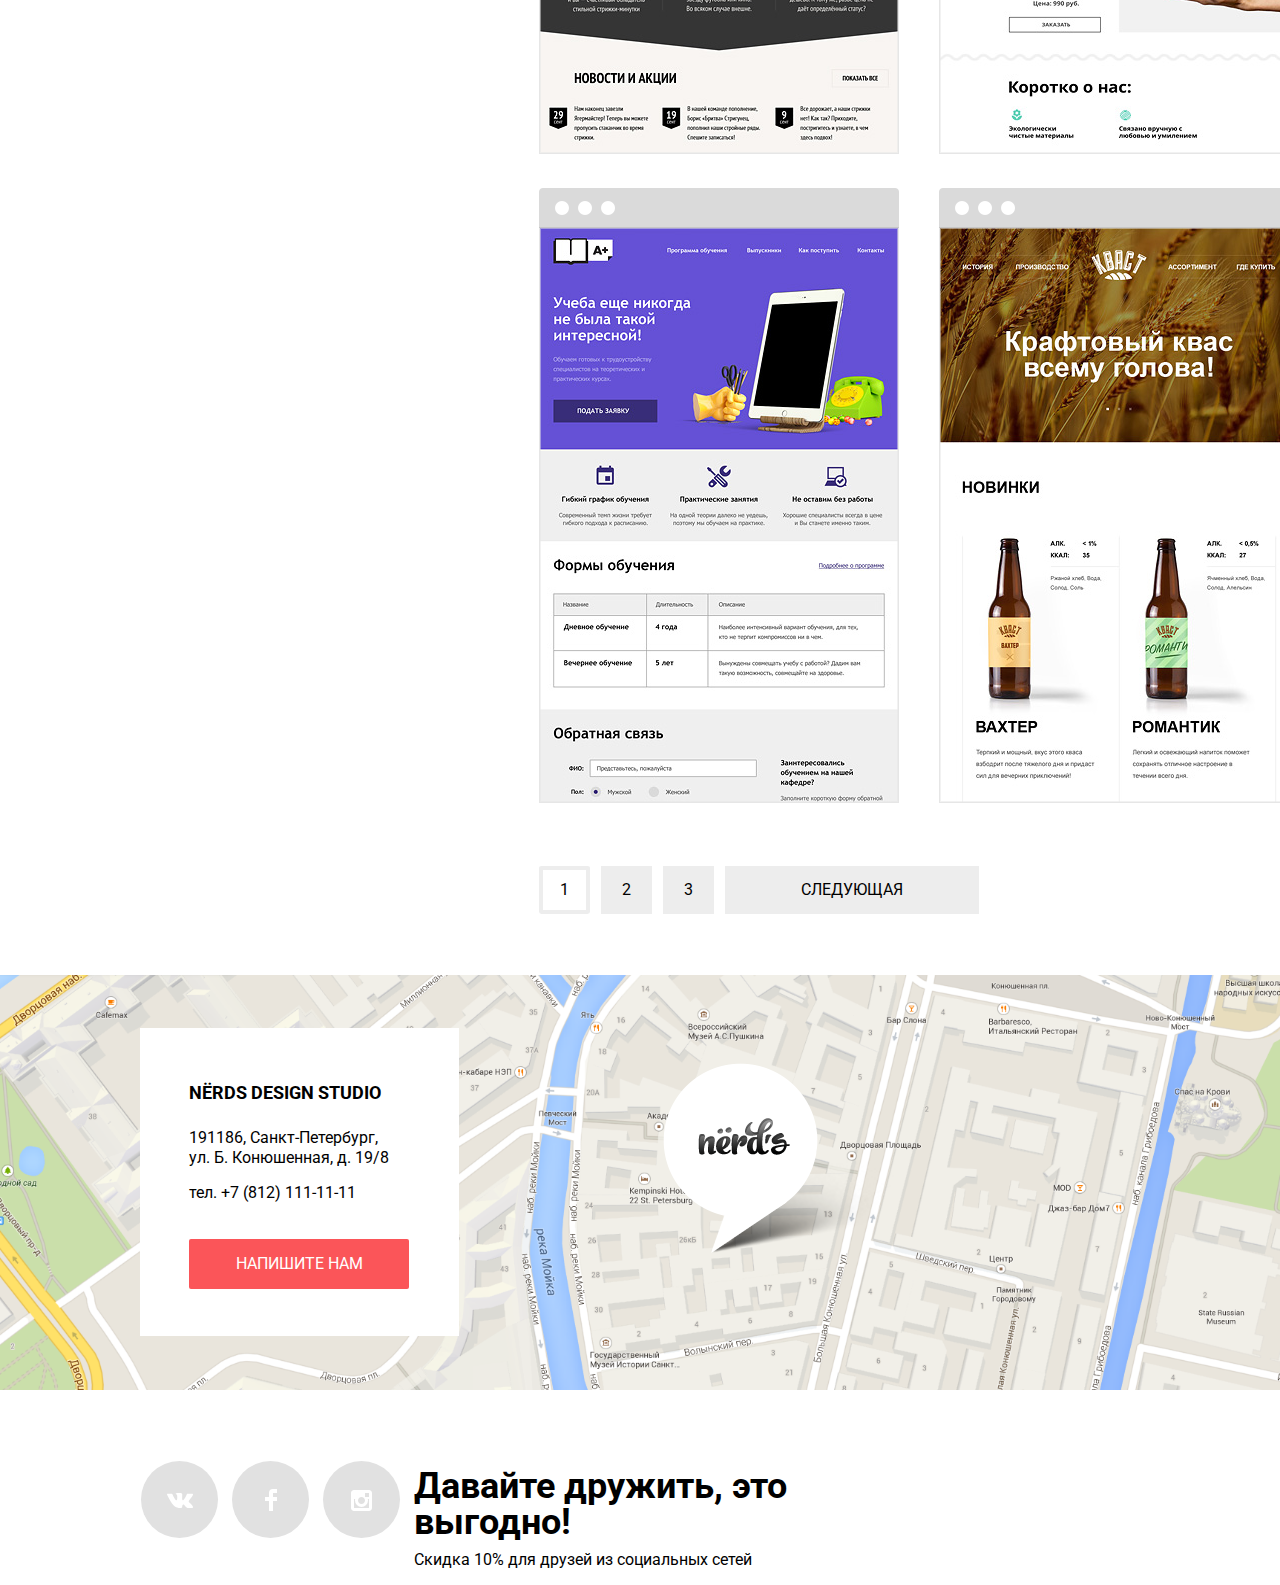
==== commit ad095986: "первая попытка финала" ====
--- a/source/catalog.html
+++ b/source/catalog.html
@@ -15,12 +15,12 @@
         <header class="main-header">
             <a class="main-logo" href="index.html">
                 <svg xmlns="http://www.w3.org/2000/svg" width="160" height="65" viewBox="0 0 160 65">
-                  <path
-                    d="M157.936 49.374c-1.235.161-2.523.271-3.757.377v.056c-2.415 17.364-26.188 20.231-26.779 6.599-.269-6.167 11.593-7.95 23.398-9.088.429-11.09-15.901 5.667-21.608-4.601-5.019-9.025 14.632-17.938 16.728-16.102 6.438 5.636 3.404 6.618-1.379 8.335-9.49 3.41-5.791 4.107-4.511 3.726 7.569-2.253 14.366-1.04 14.312 8.317 1.288-.107 2.522-.163 3.757-.271 2.306-.215 2.467 2.435-.161 2.652zm-7.514.756c-9.124 1.028-17.013 2.436-16.153 5.355 1.716 5.573 13.577 6.818 16.153-5.355zM117.678 44.918c-.682-.037-.703-6.038.112-11.688 1.005-6.951 11.935-3.357 9.093-1.906-2.975 1.52-4.429 8.718-6.266 12.087-.635 1.161-2.605 1.526-2.939 1.507zM42.105 21.002c2.376 4.866-4.937 8.171-8.292 4.521-1.398-1.555-.755-4.56 2.636-6.193 1.697-.836 4.073-1.596 5.656 1.672zM57.062 18.861c2.585 5.297-5.38 8.896-9.031 4.922-1.522-1.695-.823-4.963 2.873-6.742 1.846-.911 4.432-1.736 6.158 1.82zM28.883 61.666c-7.919 5.338-14.219 4.159-12.212-10.848 1.45-10.904-.948-11.521-3.122-9.442-2.845 2.697-4.628 9.723-4.684 16.412a50.98 50.98 0 0 0 1.004 4.776c.334 1.63-4.907 3.315-7.974 1.011C.837 62.79 0 54.865 0 44.131c0-8.824 1.171-14.895 2.23-15.175 8.029-2.191 9.312 1.348 7.583 7.981a47.637 47.637 0 0 0-1.395 7.924c1.673-4.664 4.071-8.485 6.803-10.173 7.416-4.664 13.605-2.473 12.434 6.801-2.007 16.58-2.174 18.827-.39 17.535 2.231-1.574 3.68 1.238 1.618 2.642zM54.982 59.59c-2.175 3.484-7.806 5.171-13.216 4.552-7.75-.843-12.545-7.756-10.705-18.097 2.008-11.185 18.065-18.322 23.196-10.341 3.735 5.789-2.175 16.017-11.597 19.783l-.502.168c1.951 5.171 6.579 7.476 11.039 2.36 2.119-2.36 3.624-1.348 1.785 1.575zm-13.605-7.418c5.855-4.159 7.806-13.32 6.189-15.905-1.728-2.697-5.074 1.517-6.245 11.746-.111 1.461-.111 2.865.056 4.159zM83.091 44.992c-1.597 2.507-3.903 4.384-5.966 5.059-2.398.73-5.185.056-5.185-2.698 0-1.011.892-3.372 3.624-4.721-.168-1.911-1.394-2.417-2.286-1.686-3.345 2.586-7.417 12.25-6.356 19.221.055.168.055.337.055.506.168.617.335 1.237.558 1.854.557 1.574-4.907 3.316-7.973.956-1.059-.788-1.617-6.97-1.617-17.704 0-8.824 1.951-16.636 3.011-16.917 6.412-1.743 10.147 1.292 8.14 7.249-1.171 3.373-2.23 6.801-2.843 10.399 2.453-6.688 6.523-12.872 9.812-14.501 5.856-2.923 10.092.956 8.867 7.813-.056.11-.112.393-.112.449-.056.562-.566 2.302-.39 1.741-.516 1.645-.892 2.277-1.339 2.98z" />
-                  <path
-                    d="M113.207 26.161a86.988 86.988 0 0 0-1.115 7.531c-1.059 10.06-.612 18.996.613 22.986.726 2.137 3.457 4.946 6.078 2.023 2.843-3.203 5.967-1.349 2.174 2.416-2.34 2.305-6.689 3.878-11.039 3.428-3.123-.393-5.018-2.415-6.134-5.505-.444.898-.947 1.685-1.56 2.302-2.119 2.193-4.685 3.43-7.974 3.092-6.637-.73-10.538-7.923-8.699-18.153 1.952-10.791 11.319-14.725 16.728-11.857.112-1.349.223-2.699.335-4.104.055-.281.055-.562.11-.843a96.962 96.962 0 0 1-4.962.956C73.787 34.423 82.04 14.864 87.894 9.75c6.636-5.733 7.36-1.855 5.297-.562-3.68 2.36-5.297 15.905 5.241 15.905 1.729 0 3.346-.112 4.962-.281C106.685 6.49 116.665-2.391 124.75.532c8.976 3.26 8.029 17.535-11.543 25.629zm-10.928 24.393c-.224-3.542-.224-7.532-.167-11.636 0-.506.056-1.011.056-1.461-3.346-1.518-6.635 3.653-7.473 10.792-.946 8.373 2.788 12.813 4.908 10.791 1.617-1.631 2.453-6.803 2.676-8.486zm24.086-43.165c-1.784-2.642-8.307.562-12.098 14.332 9.535-4.554 13.326-12.422 12.098-14.332z" />
+                    <path
+                        d="M157.936 49.374c-1.235.161-2.523.271-3.757.377v.056c-2.415 17.364-26.188 20.231-26.779 6.599-.269-6.167 11.593-7.95 23.398-9.088.429-11.09-15.901 5.667-21.608-4.601-5.019-9.025 14.632-17.938 16.728-16.102 6.438 5.636 3.404 6.618-1.379 8.335-9.49 3.41-5.791 4.107-4.511 3.726 7.569-2.253 14.366-1.04 14.312 8.317 1.288-.107 2.522-.163 3.757-.271 2.306-.215 2.467 2.435-.161 2.652zm-7.514.756c-9.124 1.028-17.013 2.436-16.153 5.355 1.716 5.573 13.577 6.818 16.153-5.355zM117.678 44.918c-.682-.037-.703-6.038.112-11.688 1.005-6.951 11.935-3.357 9.093-1.906-2.975 1.52-4.429 8.718-6.266 12.087-.635 1.161-2.605 1.526-2.939 1.507zM42.105 21.002c2.376 4.866-4.937 8.171-8.292 4.521-1.398-1.555-.755-4.56 2.636-6.193 1.697-.836 4.073-1.596 5.656 1.672zM57.062 18.861c2.585 5.297-5.38 8.896-9.031 4.922-1.522-1.695-.823-4.963 2.873-6.742 1.846-.911 4.432-1.736 6.158 1.82zM28.883 61.666c-7.919 5.338-14.219 4.159-12.212-10.848 1.45-10.904-.948-11.521-3.122-9.442-2.845 2.697-4.628 9.723-4.684 16.412a50.98 50.98 0 0 0 1.004 4.776c.334 1.63-4.907 3.315-7.974 1.011C.837 62.79 0 54.865 0 44.131c0-8.824 1.171-14.895 2.23-15.175 8.029-2.191 9.312 1.348 7.583 7.981a47.637 47.637 0 0 0-1.395 7.924c1.673-4.664 4.071-8.485 6.803-10.173 7.416-4.664 13.605-2.473 12.434 6.801-2.007 16.58-2.174 18.827-.39 17.535 2.231-1.574 3.68 1.238 1.618 2.642zM54.982 59.59c-2.175 3.484-7.806 5.171-13.216 4.552-7.75-.843-12.545-7.756-10.705-18.097 2.008-11.185 18.065-18.322 23.196-10.341 3.735 5.789-2.175 16.017-11.597 19.783l-.502.168c1.951 5.171 6.579 7.476 11.039 2.36 2.119-2.36 3.624-1.348 1.785 1.575zm-13.605-7.418c5.855-4.159 7.806-13.32 6.189-15.905-1.728-2.697-5.074 1.517-6.245 11.746-.111 1.461-.111 2.865.056 4.159zM83.091 44.992c-1.597 2.507-3.903 4.384-5.966 5.059-2.398.73-5.185.056-5.185-2.698 0-1.011.892-3.372 3.624-4.721-.168-1.911-1.394-2.417-2.286-1.686-3.345 2.586-7.417 12.25-6.356 19.221.055.168.055.337.055.506.168.617.335 1.237.558 1.854.557 1.574-4.907 3.316-7.973.956-1.059-.788-1.617-6.97-1.617-17.704 0-8.824 1.951-16.636 3.011-16.917 6.412-1.743 10.147 1.292 8.14 7.249-1.171 3.373-2.23 6.801-2.843 10.399 2.453-6.688 6.523-12.872 9.812-14.501 5.856-2.923 10.092.956 8.867 7.813-.056.11-.112.393-.112.449-.056.562-.566 2.302-.39 1.741-.516 1.645-.892 2.277-1.339 2.98z" />
+                    <path
+                        d="M113.207 26.161a86.988 86.988 0 0 0-1.115 7.531c-1.059 10.06-.612 18.996.613 22.986.726 2.137 3.457 4.946 6.078 2.023 2.843-3.203 5.967-1.349 2.174 2.416-2.34 2.305-6.689 3.878-11.039 3.428-3.123-.393-5.018-2.415-6.134-5.505-.444.898-.947 1.685-1.56 2.302-2.119 2.193-4.685 3.43-7.974 3.092-6.637-.73-10.538-7.923-8.699-18.153 1.952-10.791 11.319-14.725 16.728-11.857.112-1.349.223-2.699.335-4.104.055-.281.055-.562.11-.843a96.962 96.962 0 0 1-4.962.956C73.787 34.423 82.04 14.864 87.894 9.75c6.636-5.733 7.36-1.855 5.297-.562-3.68 2.36-5.297 15.905 5.241 15.905 1.729 0 3.346-.112 4.962-.281C106.685 6.49 116.665-2.391 124.75.532c8.976 3.26 8.029 17.535-11.543 25.629zm-10.928 24.393c-.224-3.542-.224-7.532-.167-11.636 0-.506.056-1.011.056-1.461-3.346-1.518-6.635 3.653-7.473 10.792-.946 8.373 2.788 12.813 4.908 10.791 1.617-1.631 2.453-6.803 2.676-8.486zm24.086-43.165c-1.784-2.642-8.307.562-12.098 14.332 9.535-4.554 13.326-12.422 12.098-14.332z" />
                 </svg>
-              </a>
+            </a>
             <nav>
                 <ul class="site-navigation">
                     <li>
@@ -44,228 +44,259 @@
 
         <main class="catalog">
             <h1>Магазин готовых шаблонов</h1>
-
-            <section class="filter">
-                <h2 class="visually-hidden">Фильтр</h2>
-                <form class="filter-parameters" action="#" method="GET">
-                    <fieldset class="price-field">
-                        <legend>Стоимость:</legend>
-                        <div class="price-line">
-                            <div class="switch-min"></div>
-                            <div class="toggle-switch">
-                                <div class="switch-range"></div>
-                            </div>
-                            <div class="switch-max"></div>
-                        </div>
-                        <div class="price-input">
-                            <input class="price-min" type="text" name="price-min" value="0">
-                            <span>—</span>
-                            <input class="price-max" type="text" name="price-max" value="15 000">
-                        </div>
-                    </fieldset>
-                    <fieldset class="power-field">
-                        <legend>Сетка:</legend>
-                        <ul class="grid-field">
-                            <li>
-                                <input type="radio" name="grid" value="adapted" id="grid-adapted" checked>
-                                <label for="grid-adapted">Адаптивная</label>
-                            </li>
-                            <li>
-                                <input type="radio" name="grid" value="fix" id="grid-fix">
-                                <label for="grid-fix">Фиксированная</label>
-                            </li>
-                            <li>
-                                <input type="radio" name="grid" value="rubber" id="grid-rubber">
-                                <label for="grid-rubber">Резиновая</label>
+            <div class="main-container">
+                <div class="filter-container">
+                    <section class="filter">
+                        <h2 class="visually-hidden">Фильтр</h2>
+                        <form class="filter-parameters" action="#" method="GET">
+                            <fieldset class="price-field">
+                                <legend>Стоимость:</legend>
+                                <div class="price-line">
+                                    <div class="switch-min"></div>
+                                    <div class="toggle-switch">
+                                        <div class="switch-range"></div>
+                                    </div>
+                                    <div class="switch-max"></div>
+                                </div>
+                                <div class="price-input">
+                                    <span>ОТ</span>
+                                    <input class="price-min" type="text" name="price-min" value="0">
+                                    <span>ДО</span>
+                                    <input class="price-max" type="text" name="price-max" value="15 000">
+                                </div>
+                            </fieldset>
+                            <fieldset class="power-field">
+                                <legend>Сетка:</legend>
+                                <ul class="grid-field">
+                                    <li>
+                                        <input type="radio" name="grid" value="adapted" id="grid-adapted" checked>
+                                        <label for="grid-adapted">Адаптивная</label>
+                                    </li>
+                                    <li>
+                                        <input type="radio" name="grid" value="fix" id="grid-fix">
+                                        <label for="grid-fix">Фиксированная</label>
+                                    </li>
+                                    <li>
+                                        <input type="radio" name="grid" value="rubber" id="grid-rubber">
+                                        <label for="grid-rubber">Резиновая</label>
+                                    </li>
+                                </ul>
+                            </fieldset>
+                            <fieldset class="features-field">
+                                <legend>Особенности:</legend>
+                                <ul class="features-list">
+                                    <li>
+                                        <input type="checkbox" name="features" id="slider" checked>
+                                        <label for="slider">Слайдер</label>
+                                    </li>
+                                    <li>
+                                        <input type="checkbox" name="features" id="advantages">
+                                        <label for="advantages">Блок преимуществ</label>
+                                    </li>
+                                    <li>
+                                        <input type="checkbox" name="features" id="news" checked>
+                                        <label for="news">Новости</label>
+                                    </li>
+                                    <li>
+                                        <input type="checkbox" name="features" id="gallery">
+                                        <label for="gallery">Галерея</label>
+                                    </li>
+                                    <li>
+                                        <input type="checkbox" name="features" id="cart">
+                                        <label for="cart">Корзина</label>
+                                    </li>
+                                </ul>
+                            </fieldset>
+                            <button class="button filter-button" type="submit">Показать</button>
+                        </form>
+                    </section>
+                </div>
+                <div class="products-container">
+                    <section class="sorting">
+                        <h2>Сортировать:</h2>
+                        <ul class="sorting-list">
+                            <li>
+                                <a href="#">По цене</a>
+                            </li>
+                            <li>
+                                <a href="#">По типу</a>
+                            </li>
+                            <li>
+                                <a href="#">По названию</a>
                             </li>
                         </ul>
-                    </fieldset>
-                    <fieldset class="features-field">
-                        <legend>Особенности:</legend>
-                        <ul class="features-list">
-                            <li>
-                                <input type="checkbox" name="features" id="slider" checked>
-                                <label for="slider">Слайдер</label>
-                            </li>
-                            <li>
-                                <input type="checkbox" name="features" id="advantages">
-                                <label for="advantages">Блок преимуществ</label>
-                            </li>
-                            <li>
-                                <input type="checkbox" name="features" id="news" checked>
-                                <label for="news">Новости</label>
-                            </li>
-                            <li>
-                                <input type="checkbox" name="features" id="gallery">
-                                <label for="gallery">Галерея</label>
-                            </li>
-                            <li>
-                                <input type="checkbox" name="features" id="cart">
-                                <label for="cart">Корзина</label>
+                        <ul class="sorting-filter">
+                            <li>
+                                <a class="down" href="#" aria-label="По убыванию">
+                                    <svg xmlns="http://www.w3.org/2000/svg" width="11" height="10" viewbox="0 0 11 10">
+                                        <path fill="#231F20" d="M5.5 10L0 0h11" />
+                                    </svg>
+                                </a>
+                            </li>
+                            <li>
+                                <a class="up" href="#" aria-label="По возрастанию"> <svg
+                                        xmlns="http://www.w3.org/2000/svg" width="11" height="10" viewbox="0 0 11 10">
+                                        <path fill="#231F20" d="M5.5 0L0 10h11z" />
+                                    </svg>
+                                </a>
                             </li>
                         </ul>
-                    </fieldset>
-                    <button class="button filter-button" type="submit">Показать</button>
-                </form>
-            </section>
-
-            <section class="sorting">
-                <h2>Сортировка:</h2>
-                <ul class="sorting-list">
-                    <li>
-                        <a href="#">По цене</a>
-                    </li>
-                    <li>
-                        <a href="#">По типу</a>
-                    </li>
-                    <li>
-                        <a href="#">По названию</a>
-                    </li>
-                </ul>
-                <ul class="sorting-filter">
-                    <li>
-                        <a class="up" href="#" aria-label="По возрастанию"> <svg xmlns="http://www.w3.org/2000/svg"
-                                width="11" height="10" viewbox="0 0 11 10">
-                                <path fill="#231F20" d="M5.5 0L0 10h11z" />
-                            </svg>
-                        </a>
-                    </li>
-                    <li>
-                        <a class="down" href="#" aria-label="По убыванию">
-                            <svg xmlns="http://www.w3.org/2000/svg" width="11" height="10" viewbox="0 0 11 10">
-                                <path fill="#231F20" d="M5.5 10L0 0h11" />
-                            </svg>
-                        </a>
-                    </li>
-                </ul>
-            </section>
-
-            <section class="samples">
-                <h2 class="visually-hidden">Каталог образцов</h2>
-                <ul>
-                    <li>
-                        <span class="brows"></span>
-                        <img src="#" width="360" height="575" alt="Sedona">
-                        <h3>Sedona</h3>
-                        <p>Информационный сайт для туристов</p>
-                        <button class="button button-buy" type="button">9 900 РУБ.</button>
-                    </li>
-                    <li>
-                        <span class="brows"></span>
-                        <img src="#" width="360" height="575" alt="Pink">
-                        <h3>Pink app</h3>
-                        <p>Продуктовый лендинг приложения для IOS и Android</p>
-                        <button class="button button-buy" type="button">9 900 РУБ.</button>
-                    </li>
-                    <li>
-                        <span class="brows"></span>
-                        <img src="#" width="360" height="575" alt="Borodinski">
-                        <h3>Barbershop</h3>
-                        <p>Сайт салона красоты. Для мужчин, да.</p>
-                        <button class="button button-buy" type="button">9 900 РУБ.</button>
-                    </li>
-                    <li>
-                        <span class="brows"></span>
-                        <img src="#" width="360" height="575" alt="Mishka">
-                        <h3>Mishka</h3>
-                        <p>Интернет-магазин вязаных игрушек</p>
-                        <button class="button button-buy" type="button">9 900 РУБ.</button>
-                    </li>
-                    <li>
-                        <span class="brows"></span>
-                        <img src="#" width="360" height="575" alt="A plus">
-                        <h3>A plus</h3>
-                        <p>Лендинг курсов повышения квалификации</p>
-                        <button class="button button-buy" type="button">9 900 РУБ.</button>
-                    </li>
-                    <li>
-                        <span class="brows"></span>
-                        <img src="#" width="360" height="575" alt="Kvast">
-                        <h3>Кваст</h3>
-                        <p>Промо-сайт производителя крафтого кваса</p>
-                        <button class="button button-buy" type="button">9 900 РУБ.</button>
-                    </li>
-                </ul>
-            </section>
-
-            <ul class="pages-list">
-                <li class="page page-active">
-                    <a>1</a>
-                </li>
-                <li class="page">
-                    <a href="#">2</a>
-                </li>
-                <li class="page">
-                    <a class="page" href="#">3</a>
-                </li>
-                <li class="page">
-                    <a class="page page-next" href="#">Следующая</a>
-                </li>
-            </ul>
+                    </section>
+                    <section class="samples">
+                        <h2 class="visually-hidden">Каталог образцов</h2>
+                        <ul class="samples-list">
+                            <li>
+                                <span class="brows"></span>
+                                <img src="img/img-sedona.png" width="360" height="575" alt="Sedona">
+                                <div class="samples-buy">
+                                    <h3>Sedona</h3>
+                                    <p>Информационный сайт для туристов</p>
+                                    <button class="button button-buy" type="button">9 900 РУБ.</button>
+                                </div>
+                            </li>
+                            <li>
+                                <span class="brows"></span>
+                                <img src="img/img-pink.png" width="360" height="575" alt="Pink">
+                                <div class="samples-buy">
+                                    <h3>Pink app</h3>
+                                    <p>Продуктовый лендинг приложения для IOS и Android</p>
+                                    <button class="button button-buy" type="button">9 900 РУБ.</button>
+                                </div>
+                            </li>
+                            <li>
+                                <span class="brows"></span>
+                                <img src="img/img-barbershop.png" width="360" height="575" alt="Borodinski">
+                                <div class="samples-buy">
+                                    <h3>Barbershop</h3>
+                                    <p>Сайт салона красоты. Для мужчин, да.</p>
+                                    <button class="button button-buy" type="button">9 900 РУБ.</button>
+                                </div>
+                            </li>
+                            <li>
+                                <span class="brows"></span>
+                                <img src="img/img-mishka.png" width="360" height="575" alt="Mishka">
+                                <div class="samples-buy">
+                                    <h3>Mishka</h3>
+                                    <p>Интернет-магазин вязаных игрушек</p>
+                                    <button class="button button-buy" type="button">9 900 РУБ.</button>
+                                </div>
+                            </li>
+                            <li>
+                                <span class="brows"></span>
+                                <img src="img/img-aplus.png" width="360" height="575" alt="A plus">
+                                <div class="samples-buy">
+                                    <h3>A plus</h3>
+                                    <p>Лендинг курсов повышения квалификации</p>
+                                    <button class="button button-buy" type="button">9 900 РУБ.</button>
+                                </div>
+                            </li>
+                            <li>
+                                <span class="brows"></span>
+                                <img src="img/img-kvast.png" width="360" height="575" alt="Kvast">
+                                <div class="samples-buy">
+                                    <h3>Кваст</h3>
+                                    <p>Промо-сайт производителя крафтого кваса</p>
+                                    <button class="button button-buy" type="button">9 900 РУБ.</button>
+                                </div>
+                            </li>
+                        </ul>
+                    </section>
+                    <ul class="pages-list">
+                        <li class="page page-active">
+                            <a>1</a>
+                        </li>
+                        <li class="page">
+                            <a href="#">2</a>
+                        </li>
+                        <li class="page">
+                            <a href="#">3</a>
+                        </li>
+                        <li class="page page-next">
+                            <a href="#">Следующая</a>
+                        </li>
+                    </ul>
+                </div>
+            </div>
 
         </main>
 
         <footer class="main-footer container">
             <div class="map-info">
-              <img class="map" src="img/map_(1).png" width="1440" height="415" alt="Как добраться">
-              <div class="adress">
-                <h2>NЁRDS DESIGN STUDIO </h2>
-                <p>191186, Санкт-Петербург, <br>
-                  ул. Б. Конюшенная, д. 19/8 </p>
-                <a class="footer-phone" href="tel:+78121111111">тел. +7 (812) 111-11-11</a>
-                <a href="#" class="button button-write-us">Напишите нам</a>
-              </div>
-              <img class="marker" src="img/map-marker.png" alt="Мы здесь">
+                <img class="map" src="img/map_(1).png" width="1440" height="415" alt="Как добраться">
+                <div class="adress">
+                    <h2>NЁRDS DESIGN STUDIO </h2>
+                    <p>191186, Санкт-Петербург, <br>
+                        ул. Б. Конюшенная, д. 19/8 </p>
+                    <a class="footer-phone" href="tel:+78121111111">тел. +7 (812) 111-11-11</a>
+                    <a href="#" class="button button-write-us">Напишите нам</a>
+                </div>
+                <img class="marker" src="img/map-marker.png" alt="Мы здесь">
             </div>
             <div class="social">
-              <ul class="footer-links">
-                <li>
-                  <a class="link-vk" href="#" aria-label="Вконтакте"><img src="img/svg/vk-icon.svg" width="28" height="16"
-                      alt="Vkontakte"><span class="visually-hidden">Vkontakte</span></a>
-                </li>
-                <li>
-                  <a class="link-fb" href="#" aria-label="Фейсбук"><img src="img/svg/fb-icon.svg" width="15" height="23"
-                      alt="Facebook"><span class="visually-hidden">Facebook</span></a>
-                </li>
-                <li>
-                  <a class="link-in" href="#" aria-label="Инстаграмм"><img src="img/svg/insta-icon.svg" width="22" height="22"
-                      alt="Instagram"><span class="visually-hidden">Instagram</span></a>
-                </li>
-              </ul>
-              <div>
-                <h3>Давайте дружить, это выгодно!</h3>
-                <p>Скидка 10% для друзей из социальных сетей</p>
-              </div>
+                <ul class="footer-links">
+                    <li>
+                        <a class="link-vk" href="#" aria-label="Вконтакте">
+                            <svg xmlns="http://www.w3.org/2000/svg" width="26" height="15" viewBox="0 0 26 15">
+                                <path fill="#FFF"
+                                    d="M16.138 11.51c.956-.309 2.18 2.04 3.483 2.939.978.681 1.727.534 1.727.534l3.473-.05s1.815-.112.957-1.554c-.071-.12-.503-1.069-2.585-3.022-2.177-2.043-1.882-1.712.739-5.244 1.597-2.153 2.236-3.468 2.036-4.028-.192-.539-1.365-.399-1.365-.399L20.69.713c-.381.001-.704.119-.851.515-.003.004-.621 1.666-1.445 3.079-1.741 2.989-2.436 3.148-2.724 2.961-.661-.433-.494-1.737-.494-2.664 0-2.897.432-4.105-.846-4.417-.427-.104-.739-.172-1.828-.182-1.392-.021-2.574 0-3.244.329-.445.223-.786.712-.579.74.26.035.843.16 1.155.586.401.552.389 1.789.389 1.789s.229 3.411-.54 3.834c-.528.29-1.25-.302-2.803-3.016-.793-1.388-1.392-2.922-1.392-2.922s-.116-.285-.326-.441c-.25-.185-.6-.244-.6-.244L.848.684S.29.7.085.946c-.182.218-.015.668-.015.668s2.909 6.881 6.203 10.347c3.02 3.182 6.452 2.971 6.452 2.971h1.555s.469-.054.709-.312c.224-.24.214-.691.214-.691s-.031-2.109.935-2.419z" />
+                            </svg>
+                            <span class="visually-hidden">Vkontakte</span>
+                        </a>
+                    </li>
+                    <li>
+                        <a class="link-fb" href="#" aria-label="Фейсбук">
+                            <svg xmlns="http://www.w3.org/2000/svg" width="12" height="22" viewBox="0 0 12 22">
+                                <path fill="#FFF" d="M12 4V0H8a4 4 0 0 0-4 4v4H0v4h4v10h4V12h4V8H8V4h4z" />
+                            </svg>
+                            <span class="visually-hidden">Facebook</span>
+                        </a>
+                    </li>
+                    <li>
+                        <a class="link-in" href="#" aria-label="Инстаграмм">
+                            <svg xmlns="http://www.w3.org/2000/svg" width="21" height="21" viewBox="0 0 21 21">
+                                <path fill="#FFF"
+                                    d="M18 0H3C1.35 0 0 1.35 0 3v15c0 1.65 1.35 3 3 3h15c1.65 0 3-1.35 3-3V3c0-1.65-1.35-3-3-3zm-7.5 7c1.93 0 3.5 1.57 3.5 3.5S12.43 14 10.5 14 7 12.43 7 10.5 8.57 7 10.5 7zM18 18H3V9h1.181A6.504 6.504 0 0 0 4 10.5a6.5 6.5 0 1 0 13 0 6.45 6.45 0 0 0-.181-1.5H18v9zm0-11h-4V3h4v4z" />
+                            </svg>
+                            <span class="visually-hidden">Instagram</span>
+                        </a>
+                    </li>
+                </ul>
+                <div>
+                    <h3>Давайте дружить, это выгодно!</h3>
+                    <p>Скидка 10% для друзей из социальных сетей</p>
+                </div>
             </div>
-          </footer>
-      
-          <section class="modal">
+        </footer>
+
+        <section class="modal">
             <div class="write-us">
-              <h2>Напишите нам</h2>
-              <form action="#" method="post">
-                <div class="write-us-form">
-                  <div class="write-us-field">
-                    <label for="field-name">Ваше имя:</label>
-                    <input type="text" id="field-name" name="your_name" placeholder="Имя Фамилия" required>
-                  </div>
-                  <div class="write-us-field">
-                    <label for="field-email">Ваш e-mail:</label>
-                    <input type="text" id="field-email" name="your_email" placeholder="email@example.com" required>
-                  </div>
-                </div>
-                <div class="write-us-field write-us-field-3">
-                  <label for="field-comment">Текст письма:</label>
-                  <textarea name="field-comment" id="field-comment" rows="8" placeholder="В свободной форме"></textarea>
-                </div>
-                <div class="write-us-bottom">
-                  <button class="button" type="submit">Отправить</button>
-                </div>
-              </form>
-              <button class="button-close" type="button" aria-label="Закрыть">x</button>
+                <h2>Напишите нам</h2>
+                <form action="#" method="post">
+                    <div class="write-us-form">
+                        <div class="write-us-field">
+                            <label for="field-name">Ваше имя:</label>
+                            <input type="text" id="field-name" name="your_name" placeholder="Имя Фамилия" required>
+                        </div>
+                        <div class="write-us-field">
+                            <label for="field-email">Ваш e-mail:</label>
+                            <input type="text" id="field-email" name="your_email" placeholder="email@example.com"
+                                required>
+                        </div>
+                    </div>
+                    <div class="write-us-field write-us-field-3">
+                        <label for="field-comment">Текст письма:</label>
+                        <textarea name="field-comment" id="field-comment" rows="8"
+                            placeholder="В свободной форме"></textarea>
+                    </div>
+                    <div class="write-us-bottom">
+                        <button class="button" type="submit">Отправить</button>
+                    </div>
+                </form>
+                <button class="button-close" type="button" aria-label="Закрыть">x</button>
             </div>
-          </section>
-      
-          <script src="js/popups.js"></script>
+        </section>
+
+        <script src="js/popups.js"></script>
     </body>
 
 </html>--- a/source/css/style.css
+++ b/source/css/style.css
@@ -106,8 +106,8 @@
 }
 
 .container {
-  /*   max-width: 1440px; */
-  margin: 0 auto;
+  max-width: 1440px;
+  margin: 0 auto 0 0;
 }
 
 /* header */
@@ -120,7 +120,6 @@
 .main-header {
   display: flex;
   justify-content: space-between;
-
   padding: 49px 140px 15px 140px;
 }
 
@@ -516,24 +515,221 @@
 /* catalog */
 
 .catalog h1 {
-  font-size: 45px;
-  line-height: 45px;
+  display: block;
+  width: 100%;
+  height: 163px;
+  text-align: left;
+  padding-top: 56px;
+  padding-left: 354px;
+  margin-bottom: 56px;
+
+  font-size: 55px;
+  line-height: 55px;
+
+  background-color: #eeeeee;
+}
+
+.main-container {
+  display: flex;
+
+  margin-left: 139px;
 }
 
 /* filter */
 
+.filter-container {
+  display: flex;
+  flex-direction: column;
+
+  margin-right: 139px;
+}
+
 .filter legend {
+  margin-bottom: 48px;
   font-size: 18px;
   line-height: 30px;
   font-weight: bold;
+  letter-spacing: 1px;
   text-transform: uppercase;
 }
 
 .filter label {
-  font-size: 18px;
+  font-size: 16px;
   line-height: 20px;
 }
-
+/*  */
+.filter-parameters fieldset {
+  margin: 0;
+  padding: 0;
+  border: none;
+}
+
+.filter-parameters .price-field {
+  margin-bottom: 56px;
+  border-bottom: 1px solid #e5e5e5;
+}
+
+.price-line {
+  display: inline-block;
+  position: relative;
+  margin-bottom: 6px;
+  width: 261px;
+  height: 80px;
+  background-color: #f7f2ec;
+}
+
+.switch-min,
+.switch-max {
+  position: absolute;
+  width: 20px;
+  height: 22px;
+  background: url(../img/filter-button.svg) no-repeat;
+  background-size: contain;
+  cursor: pointer;
+}
+
+.switch-min {
+  top: 30px;
+  left: 20px;
+}
+
+.switch-max {
+  top: 30px;
+  right: 79px;
+}
+
+.price-line .toggle-switch {
+  width: 211px;
+  height: 2px;
+  margin: 39px auto;
+  background-color: #d7dcde;
+}
+
+.toggle-switch .switch-range {
+  width: 135px;
+  height: 2px;
+  background-color: #00cb75;
+}
+
+.price-input {
+  display: flex;
+  margin: 0;
+  padding-left: 2px;
+}
+
+.price-input input {
+  padding: 10px 1px 9px 4px;
+}
+.price-field input {
+  text-align: center;
+  width: 76px;
+}
+.price-min,
+.price-max {
+  background-color: #f7f2ec;
+  border: none;
+}
+
+.price-min {
+  margin-right: 33px;
+}
+
+.price-input span {
+  display: block;
+  margin: 8px 10px auto 0;
+}
+
+.power-field legend,
+.features-field legend {
+  letter-spacing: normal;
+}
+
+.grid-field {
+  margin-bottom: 44px;
+}
+
+.power-field legend,
+.features-field legend {
+  margin-bottom: 13px;
+}
+
+.grid-field li,
+.features-field li {
+  position: relative;
+  margin-bottom: 16px;
+  padding-left: 18px;
+}
+
+.grid-field input[type="radio"],
+.features-field input[type="checkbox"] {
+  opacity: 0;
+}
+
+.power-field label::before {
+  content: "";
+  position: absolute;
+
+  left: 2px;
+  width: 23px;
+  height: 26px;
+
+  background: url("../img/svg/radio-off.svg") no-repeat;
+  background-size: contain;
+
+  opacity: 0.6;
+}
+
+.features-field label::before {
+  content: "";
+  position: absolute;
+
+  left: 2px;
+  width: 23px;
+  height: 23px;
+
+  background: url("../img/svg/checkbox-off.svg") no-repeat;
+  background-size: contain;
+
+  opacity: 0.6;
+}
+
+.filter-parameters .features-field {
+  margin-bottom: 33px;
+}
+
+.filter-button {
+  outline: none;
+  padding-left: 88px;
+  padding-right: 88px;
+  color: #000000;
+  background-color: #ededed;
+}
+
+.filter-button:hover {
+  outline: none;
+  background-color: #dfdfdf;
+}
+
+.filter-button:active {
+  outline: none;
+  background-color: #dfdfdf;
+}
+
+input[type="radio"]:checked ~ label::before {
+  width: 27px;
+
+  background: url("../img/svg/radio-on.svg") no-repeat;
+  opacity: 1;
+}
+
+input[type="checkbox"]:checked ~ label::before {
+  width: 27px;
+
+  background: url("../img/svg/checkbox-on.svg") no-repeat;
+  opacity: 1;
+}
+
+/*  */
 .sorting h2 {
   font-size: 18px;
   line-height: 18px;
@@ -563,27 +759,164 @@
 
 /* end filter */
 
-/* samples */
+/* products */
+
+.products-container {
+  display: flex;
+  flex-direction: column;
+}
+
+.sorting,
+.sorting-list,
+.sorting-filter,
+.pages-list {
+  display: flex;
+  justify-content: space-between;
+}
+
+.sorting {
+  margin-top: 3px;
+  /* margin-right: 219px; */
+  margin-bottom: 58px;
+}
+
+.sorting-filter li:last-child {
+  margin-left: 19px;
+}
+
+.sorting-list {
+  width: 270px;
+  margin-left: 216px;
+}
+
+.samples {
+  width: 760px;
+  margin-bottom: 29px;
+}
+
+.samples-list {
+  display: flex;
+  flex-wrap: wrap;
+  justify-content: space-between;
+}
+
+.samples-list li {
+  position: relative;
+  margin-bottom: 27px;
+}
+
+.samples-list span {
+  display: block;
+  width: 360px;
+  height: 40px;
+  background-image: url("../img/browser.png");
+  background-repeat: no-repeat;
+  opacity: 0.2;
+}
+
+.sorting-filter svg {
+  opacity: 0.2;
+}
+
+.sorting-filter .down:hover svg {
+  opacity: 0.6;
+}
+
+.sorting-filter .down:active svg {
+  opacity: 1;
+}
+
+.sorting-filter .up:hover svg {
+  opacity: 0.6;
+}
+
+.sorting-filter .up:active svg {
+  opacity: 1;
+}
+
+.samples-list img {
+  margin-top: -1px;
+}
+
+.samples-buy {
+  display: none;
+  position: absolute;
+  bottom: 0;
+  left: 0;
+  width: 100%;
+  height: 238px;
+
+  text-align: center;
+  background-color: #eeeeee;
+}
 
 .samples h3 {
+  padding-top: 28px;
+  padding-bottom: 14px;
   font-size: 18px;
   line-height: 30px;
   text-transform: uppercase;
 }
 
 .samples p {
+  padding-left: 50px;
+  padding-right: 50px;
+  margin-bottom: 33px;
   font-size: 16px;
   line-height: 18px;
 
   color: #b2b2b2;
 }
 
-/* end samples */
+.samples-list li:hover .brows {
+  opacity: 1;
+}
+
+.samples-list li:hover .samples-buy {
+  display: block;
+}
+
+/* end products */
 
 .pages-list {
-  font-size: 18px;
-  line-height: 30px;
+  justify-content: left;
+  min-width: 445px;
+  margin-bottom: 61px;
+
+  font-size: 16px;
+  line-height: 18px;
   text-transform: uppercase;
+}
+
+.pages-list li {
+  margin-right: 11px;
+}
+
+.page a {
+  display: block;
+  padding: 15px 21px;
+  color: #000000;
+  background-color: #ededed;
+}
+
+.page-active a {
+  padding: 11px 17px;
+  border: 4px solid #ededed;
+  background-color: #ffffff;
+  border-radius: 5%;
+}
+
+.page-next a {
+  padding: 15px 76px;
+}
+
+.page a:hover {
+  background-color: #dfdfdf;
+}
+
+.page a:active {
+  color: #dfdfdf;
+  background-color: #d5d5d5;
 }
 
 /* end catalog */
@@ -656,7 +989,7 @@
 .marker {
   position: absolute;
   top: 88px;
-  right: 469px;
+  right: 386px;
 }
 
 .footer-links a {
@@ -674,9 +1007,7 @@
   display: flex;
   justify-content: space-between;
   padding-left: 141px;
-  padding-right: 438px;
-
-  margin-bottom: 200px; /* якорь: убрать */
+  padding-right: 359px;
 }
 
 .footer-links {
@@ -694,6 +1025,30 @@
 .social h3 {
   margin-top: 7px;
   margin-bottom: 10px;
+}
+
+.link-vk svg {
+  margin-top: 32px;
+}
+
+.link-fb svg {
+  margin-top: 28px;
+}
+
+.link-in svg {
+  margin-top: 29px;
+}
+
+.footer-links a:hover {
+  background-color: #df5759;
+}
+
+.footer-links a:active {
+  background-color: #881618;
+}
+
+.footer-links a:active svg path {
+  fill: #000;
 }
 
 /* end footer */
@@ -776,6 +1131,18 @@
   padding: 15px 84px;
 }
 
+.write-us-field input:hover,
+.write-us-field textarea:hover {
+  border: 2px solid #b3b8bb;
+}
+
+.write-us-field input:focus,
+.write-us-field textarea:focus {
+  border: 2px solid #000;
+}
+
+/* якорь: невалидность */
+
 .button-close {
   position: absolute;
 
@@ -819,9 +1186,48 @@
 
 .modal-show {
   display: block;
-}
-
-
-
+  animation-name: jump;
+  animation-duration: 0.6s;
+}
+
+.modal-error {
+  animation-name: shake;
+  animation-duration: 0.6s;
+}
 
 /* end modal */
+
+@keyframes jump {
+  0% {
+    transform: translateY(2000px);
+  }
+  70% {
+    transform: translateY(-30px);
+  }
+  90% {
+    transform: translateY(10px);
+  }
+  100% {
+    transform: translateY(0);
+  }
+}
+
+@keyframes shake {
+  0%,
+  100% {
+    transform: translateX(0);
+  }
+  10%,
+  30%,
+  50%,
+  70%,
+  90% {
+    transform: translateX(-10px);
+  }
+  20%,
+  40%,
+  60%,
+  80% {
+    transform: translateX(10px);
+  }
+}
